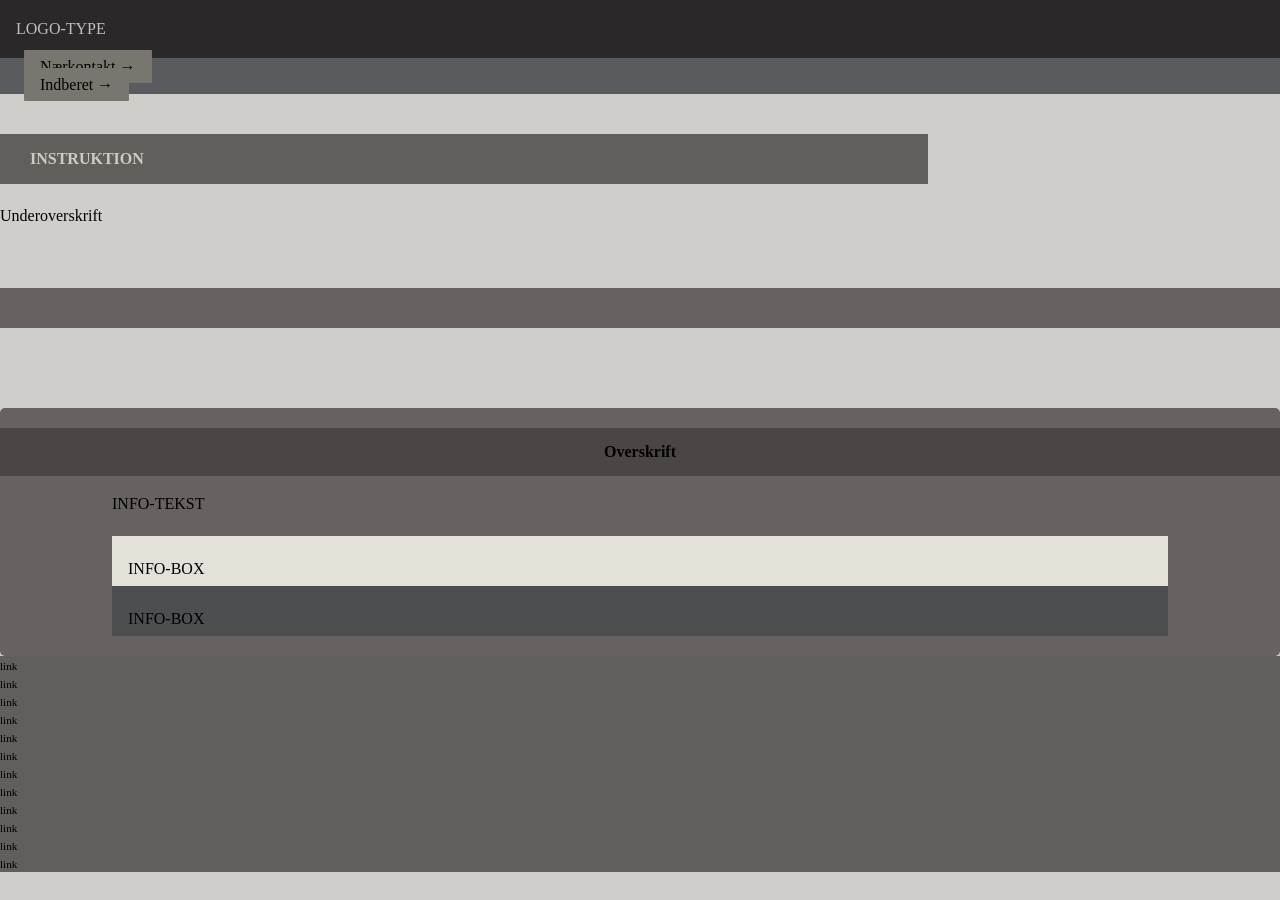
==== instruction.html @ 84ccdc27 "origin/main" ====
<!DOCTYPE html>
<html lang="da">

<head>
  <meta charset="UTF-8">
  <meta name="viewport" content="width=device-width, initial-scale=1.0">
  <link rel="stylesheet" href="css/custom.css">
  <link rel="stylesheet" href="css/fonts.css">
  <link rel="stylesheet" href="css/general.css">
  <link rel="stylesheet" href="css/layout.css">
  <link rel="stylesheet" href="css/burger.css">
  <link rel="stylesheet" href="css/cards.css">
  <link rel="stylesheet" href="css/infographic.css">
  <link rel="icon" type="image/png" href="img/fav.png">
  <title>Emergency Site</title>
</head>

<body id="instruction">
  <header>
    <nav>
      <div id="logotype-wrapper" class="logo">
        <a href="index.html"> LOGO-TYPE </a>
      </div>
      <ul class="menu">
        <li><a class="menuItem" href="instruction.html">Nærkontakt </a></li>
        <li><a class="menuItem" href="register.html">Indberet</a></li>
      </ul>
      <button class="burger">
        <span class="line"></span>
        <span class="line"></span>
        <span class="line"></span>
      </button>
    </nav>
  </header>

  <main>
    <h1>INSTRUKTION</h1>
    <p>Underoverskrift</p>
    <section class="info-graphic"></section>
    <section class="info-text">
      <h2>Overskrift</h2>
      <article>
        <p class="placeholder">INFO-TEKST</p>
      </article>
      <aside id="efficiency" class="info-box">INFO-BOX</aside>
      <aside id="requirement" class="info-box">INFO-BOX</aside>
    </section>
  </main>

  <footer>
    <nav>
      <ul>
        <li><a href="#">link</a></li>
        <li><a href="#">link</a></li>
        <li><a href="#">link</a></li>
        <li><a href="#">link</a></li>
      </ul>
      <ul>
        <li><a href="#">link</a></li>
        <li><a href="#">link</a></li>
        <li><a href="#">link</a></li>
        <li><a href="#">link</a></li>
      </ul>
      <ul>
        <li><a href="#">link</a></li>
        <li><a href="#">link</a></li>
        <li><a href="#">link</a></li>
        <li><a href="#">link</a></li>
      </ul>
    </nav>
  </footer>
</body>

</html>
---- css/custom.css ----
:root {
  /* Background color */
  --color-bg: #cfceca;

  /* Header background color */
  --color-head-bg: #625e5c;

  /* Logotype */
  --color-logotype-bg: #2a2828;
  --color-text-logotype: #c1bfb8;
  --font-logotype-size: 1rem;

  /* Global menu */
  --color-menu-bg: #5a5b5e;
  /* Links */
  --color-link-bg: #78766e;
  --color-link-hover: #fff;
  --color-link-active: #99958f;
  --border-radius-links: 1px;

  /* Headlines (size)*/
  --font-h1-size: 1rem;
  --font-h2-size: 1rem;
  --font-h3-size: 1rem;

  --headline2-size: 1rem;
  --headline3-size: 1rem;
  --font-sub1-size: 1rem;

  /* Headlines (color) */
  --color-headline-bg: #4b4545;

  /* Tekst */
  --color-text: #000;
  --color-text-inverted: #cdccc4;

  /* Andet tekst */
  --followup-text-size: 1rem;

  /*  Margins */
  --margin-head-bottom: 5px;

  /* Borders */
  --border-radius: 5px;

  /* Cards */
  --color-card-bg: #e3e1d8;
  --color-card-bg-inverted: #4d4e4f;
  --color-cta-card-bg: #847f7e;
  --color-cta-card-bg-inverted: #c0bfb9;

  /* Fonts & font weights*/
  --font-family-sans: ui-sans-serif;
  --font-weight-bold: 700;
  --font-weight-medium: 500;
  --font-weight-regular: 300;
  --font-weight-light: 200;

  /* Infographics background colors*/
  --color-info-bg: #676161;
}
---- css/fonts.css ----
@font-face {
  font-family: "Rubik";
  src: url("../fonts/Rubik-VariableFont_wght.woff2") format("woff2-variations"),
    url("/fonts/Rubik-Regular.woff") format("woff");
  font-weight: 200 700;
  font-style: normal;
}
---- css/general.css ----
* {
  margin: 0;
  padding: 0;
  box-sizing: border-box;
}
body {
  font-family: var(--font-family-sans);
  color: var(--color-text);
  background-color: var(--color-bg);
}
header {
  height: min-content;
  background-color: var(--color-head-bg);
}
#main-disclamer {
  height: 225px;
  background-color: var(--color-head-bg);
  display: flex;
  justify-content: flex-start;
  align-items: center;
  padding-left: 2rem;
  padding-bottom: 2%;
  margin-bottom: var(--margin-head-bottom);
}
#main-disclamer-content {
  display: flex;
  column-gap: 1rem;
}
main section {
  padding: 20px;
  border-radius: var(--border-radius);
}
h1 {
  font-size: var(--font-h1-size);
  font-weight: var(--font-weight-bold);
  color: var(--color-text-inverted);
  margin: 5px 0;
  line-height: 1.3rem;
  text-align: left;
}

#instruction h1,
#register h1 {
  margin: 40px 0 20px 0;
  padding: 15px 30px;
  background-color: var(--color-head-bg);
  font-size: var(--font-h2-size);
}
#instruction p {
  grid-column: 1/-1;
  margin-bottom: 20px;
  font-size: var(--font-h2-size);
  line-height: 1.5rem;
}
.sub {
  font-size: var(--font-sub1-size);
  font-weight: var(--font-weight-light);
  color: var(--color-text-inverted);
}
h2 {
  font-size: var(--headline2-size);
}
h3 {
  font-size: var(--headline3-size);
}
main > h1 {
  width: calc(80% - 6rem);
}
/* NAVIGATION STRUCTURES */
header > nav {
  height: 100%;
  background-color: var(--color-menu-bg);
}
nav ul {
  list-style: none;
}
a {
  font-family: var(--font-family-sans);
}
nav a {
  text-decoration: none;
  color: var(--color-text);
}
/* Måske skal du lave en ny regel for logotype-wrapper, når du har lavet din logotype */
#logotype-wrapper {
  background-color: var(--color-logotype-bg);
  display: flex;
  justify-content: flex-start;
  align-items: center;
  height: 3.6rem;
}
#logotype-wrapper > a {
  color: var(--color-text-logotype);
  font-size: var(--font-logotype-size);
  font-weight: var(--font-weight-medium);
  width: max-content;
  margin-left: 1rem;
}
/* Global menu */
header nav li a {
  margin: 1.5rem;
  background-color: var(--color-link-bg);
  color: var(--color-text);
  font-size: var(--followup-text-size);
  padding: 0.5rem 1rem;
  border-radius: var(--border-radius-links);
}
/* Pilen efter menu-tekst */
header > nav li > a:after {
  content: " \2192";
}
/* Global menu hover effekt - Lav den om til det, du synes */
nav a:hover {
  background-color: var(--color-link-hover);
}
nav a:active {
  background-color: var(--color-link-active);
}

/* FOOTER */
footer {
  background-color: var(--color-head-bg);
}

footer a {
  font-size: 0.7rem;
}
---- css/burger.css ----
.burger {
  width: 30px;
  height: 20px;
  cursor: pointer;
}

.burger .line {
  display: block;
  width: 100%;
  height: 2px;
  background-color: #333333;
  margin-bottom: 5px;
  transition: 0.2s linear;
}
.burger {
  display: none;
}
@media screen and (width < 800px) {
  .menu {
    /* display: none; */
  }
  .logo {
    flex: 0 0 50vw;
  }
  .burger {
    /* display: block; */
    background-color: transparent;
    border: 0;
    flex: 0 0 auto;
    margin: 0 20px;
  }
  .burger.active .line:nth-child(1) {
    transform: rotate(45deg) translate(5px, 5px);
    transition: 0.2s linear;
  }
  .burger.active .line:nth-child(2) {
    opacity: 0;
    transition: 0.15s linear;
  }
  .burger.active .line:nth-child(3) {
    transform: rotate(-45deg) translate(5px, -5px);
    transition: 0.2s linear;
  }
  nav.active .menu {
    display: block;
    background-color: var(--color-menu-bg);
    position: absolute;
    top: 3.6rem;
    right: 0;
    width: clamp(200px, 50vw, 400px);
    z-index: 1;
    opacity: 0.8;
  }
  header > nav li > a:after {
    content: "";
  }
  nav.active .menu li {
    margin: 40px 20px;
    text-align: right;
  }
  nav.active .menu a {
    font-size: 24px;
  }
}
---- css/cards.css ----
.daily_card {
  background-color: var(--color-card-bg);
  display: grid;
  grid-template-columns: 3fr 5fr;
  gap: 10px;
  padding: 40px 0 40px 20px;
  border-radius: var(--border-radius);
  height: minmax(200px, min-content);
}
.daily_text {
  display: grid;
  grid-template-rows: repeat(3, min-content);
  gap: 10px;
}
.daily_text h2 {
  background-color: var(--color-headline-bg);
  color: var(--color-text-inverted);
  padding: calc(1.1rem / 1.5) 0 calc(1.1rem / 2) 1rem;
  margin: 0 0 0.5rem 0;
}
.daily_text p {
  padding-right: 2rem;
  margin: 0 0 1rem 0;
}
.daily_text .cta_btn {
  justify-self: left;
  width: 80%;
}
.daily_img {
  width: 100%;
  height: 100%;
  object-fit: cover;
}
.news_card {
  background-color: var(--color-card-bg);
  display: grid;
  gap: 0.4rem;
  padding: 1rem 0;
  height: minmax(300px, min-content);
}
.news_card:nth-child(2n) {
  background-color: var(--color-card-bg-inverted);
}
.news_card > * {
  padding: 0 1rem;
}
.news_card h3 {
  margin: 0.5rem 0 0 0;
}
.news_card p {
  margin: 0 0 1rem 0;
}
.news_card:first-child:before {
  content: "BREAKING NEWS";
  background-color: var(--color-headline-bg);
  color: var(--color-text);
  font-size: var(--font-h3-size);
  font-weight: var(--font-weight-medium);
  text-align: center;
  line-height: 1rem;
  padding: calc(1.1rem / 1.5) 0 calc(1.1rem / 2) 0;
}
.news_card:first-child {
  border-radius: var(--border-radius) var(--border-radius) 0 0;
}
.news_card:last-child {
  border-radius: 0 0 var(--border-radius) var(--border-radius);
}

.news_card .cta_btn {
  justify-self: center;
}
.cta_btn {
  display: inline-block;
  padding: 0.4rem 1rem;
  background-color: var(--color-cta-card-bg);
  color: var(--color-text-inverted);
  text-decoration: none;
  width: max-content;
  border-radius: var(--border-radius);
}
.news_card .cta_btn {
  background-color: var(--color-cta-card-bg);
}
.news_card:nth-of-type(2n) .cta_btn {
  background-color: var(--color-cta-card-bg-inverted);
  color: var(--color-text);
}
.cta_btn:after {
  content: "\2192";
  margin-left: 1rem;
}
---- css/infographic.css ----
#head-txt {
  fill: rgb(54, 54, 54);
}
.info-graphic,
.info-text {
  background-color: var(--color-info-bg);
  padding: 20px 0;
}
.info-graphic {
  border-radius: 0;
  margin: 60px auto 80px auto;
}
.info-text h2 {
  line-height: 3rem;
  text-align: center;
  background-color: var(--color-headline-bg);
  color: var(--color-text);
  margin-bottom: 1rem;
}
.info-text h3 {
  font-size: 0.8rem;
  line-height: 0.8rem;
  font-weight: 600;
  margin: 0;
  padding: 0;
}
.info-text > *:not(:first-child) {
  margin: 0 clamp(1rem, 10%, 7rem);
}
.info-text p {
  font-size: 0.8rem;
  line-height: 1.3;
  margin: 0 0 1.2rem 0;
  padding: 0;
}
.info-box {
  padding: 1.5rem 1rem 0.5rem 1rem;
  background-color: var(--color-card-bg);
}
.info-box:nth-of-type(2n) {
  background-color: var(--color-card-bg-inverted);
}
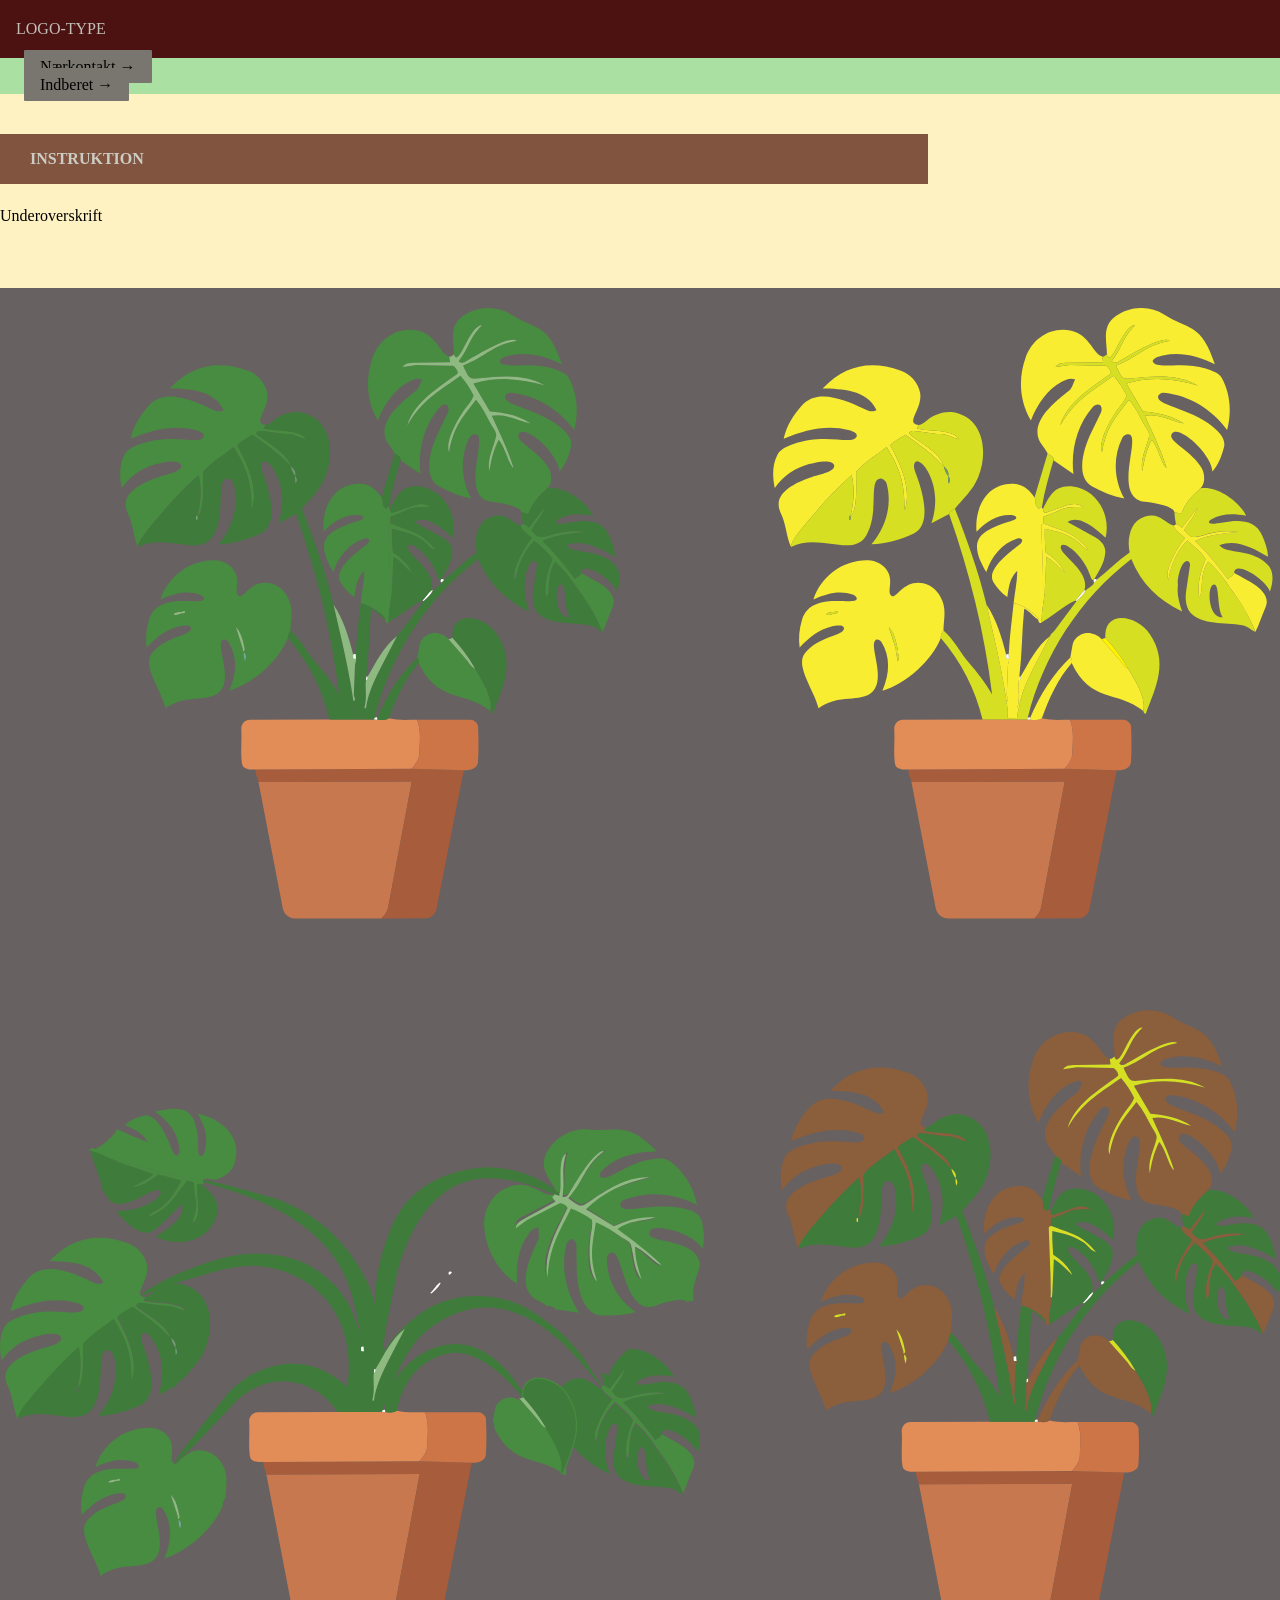
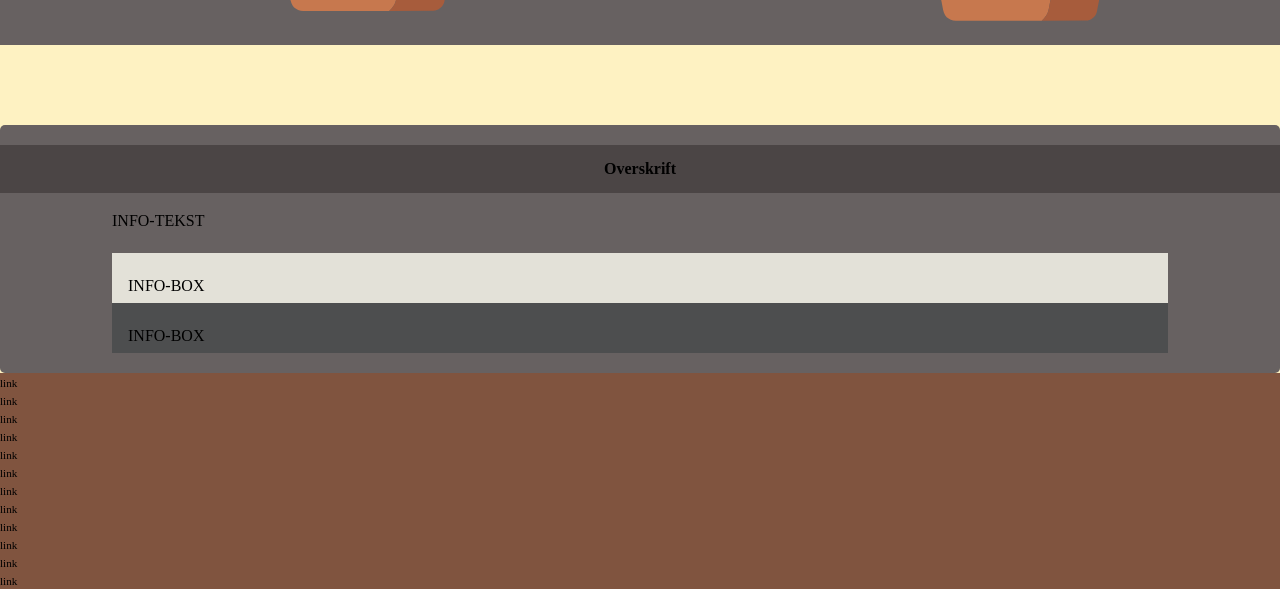
==== commit 4391a94d: "first commit" ====
--- a/instruction.html
+++ b/instruction.html
@@ -1,74 +1,467 @@
-<!DOCTYPE html>
+<!doctype html>
 <html lang="da">
+  <head>
+    <meta charset="UTF-8" />
+    <meta name="viewport" content="width=device-width, initial-scale=1.0" />
+    <link rel="stylesheet" href="css/custom.css" />
+    <link rel="stylesheet" href="css/fonts.css" />
+    <link rel="stylesheet" href="css/general.css" />
+    <link rel="stylesheet" href="css/layout.css" />
+    <link rel="stylesheet" href="css/burger.css" />
+    <link rel="stylesheet" href="css/cards.css" />
+    <link rel="stylesheet" href="css/infographic.css" />
+    <link rel="icon" type="image/png" href="img/fav.png" />
+    <title>Emergency Site</title>
+  </head>
 
-<head>
-  <meta charset="UTF-8">
-  <meta name="viewport" content="width=device-width, initial-scale=1.0">
-  <link rel="stylesheet" href="css/custom.css">
-  <link rel="stylesheet" href="css/fonts.css">
-  <link rel="stylesheet" href="css/general.css">
-  <link rel="stylesheet" href="css/layout.css">
-  <link rel="stylesheet" href="css/burger.css">
-  <link rel="stylesheet" href="css/cards.css">
-  <link rel="stylesheet" href="css/infographic.css">
-  <link rel="icon" type="image/png" href="img/fav.png">
-  <title>Emergency Site</title>
-</head>
+  <body id="instruction">
+    <header>
+      <nav>
+        <div id="logotype-wrapper" class="logo">
+          <a href="index.html"> LOGO-TYPE </a>
+        </div>
+        <ul class="menu">
+          <li><a class="menuItem" href="instruction.html">Nærkontakt </a></li>
+          <li><a class="menuItem" href="register.html">Indberet</a></li>
+        </ul>
+        <button class="burger">
+          <span class="line"></span>
+          <span class="line"></span>
+          <span class="line"></span>
+        </button>
+      </nav>
+    </header>
 
-<body id="instruction">
-  <header>
-    <nav>
-      <div id="logotype-wrapper" class="logo">
-        <a href="index.html"> LOGO-TYPE </a>
-      </div>
-      <ul class="menu">
-        <li><a class="menuItem" href="instruction.html">Nærkontakt </a></li>
-        <li><a class="menuItem" href="register.html">Indberet</a></li>
-      </ul>
-      <button class="burger">
-        <span class="line"></span>
-        <span class="line"></span>
-        <span class="line"></span>
-      </button>
-    </nav>
-  </header>
+    <main>
+      <h1>INSTRUKTION</h1>
+      <p>Underoverskrift</p>
+      <section class="info-graphic">
+        <svg id="Layer_1" data-name="Layer 1" xmlns="http://www.w3.org/2000/svg" viewBox="0 0 1073.28 1100.83">
+          <g id="sund">
+            <g>
+              <path d="M319.67,511.86l-69.71.14c-6.29.01-11.61-2.15-12.96-9.18l-20.27-105.39,128.55-.36-19.62,104.59c-.92,4.92-2.99,7.36-5.99,10.2Z" fill="#c7784e" />
+              <path d="M345.14,386.41l43.73,1.18-22.97,116.68c-.82,4.16-5.18,7.45-9.12,7.46l-37.11.13c3.01-2.84,5.07-5.28,5.99-10.2l19.62-104.59-128.55.36c-.61-3.2-2.85-6.78-2.51-10.39l130.93-.63Z" fill="#a75c3c" />
+              <path
+                d="M349.79,345.24c3.37,10.19,2.26,16.27,1.84,28.34-.19,5.63-3.69,8.98-6.49,12.83l-130.93.63c-3.88.02-10.59.5-11.38-5.27-1.29-9.37.07-18.87-.53-28.36-.27-4.29,2.75-8.17,7.31-8.18l66.77-.17,37.56-.02,2.44.12c3.57.18,7.12.98,9.71-1.09,7.57,1.89,15.81,1.17,23.7,1.17Z"
+                fill="#e28c58"
+              />
+              <path d="M388.87,387.6l-43.73-1.18c2.8-3.85,6.29-7.21,6.49-12.83.41-12.07,1.52-18.15-1.84-28.34h44.78c2.68,0,6.21,2.87,6.3,5.69.32,10.18.68,19.78-.14,29.9-.45,5.55-7.24,6.9-11.86,6.77Z" fill="#ce7548" />
+            </g>
+            <g>
+              <g>
+                <path
+                  d="M459.05,151.16c-6.48,6.05-12.9,12.18-16.03,21.62-2.75-.1-4.04-2.19-5.69-1.06.06-5.98-19.41-8.51-24.89-9.21-28.98-3.71-.88-58.74-14.66-56.56-1.15.18-3.27.99-4.2,2.86-8.01,16.16-7.3,34.9,1.65,50.98-10.11-2.01-18.6-5.67-26.9-10.22-14.62-8.02-7.05-32.16-1.22-44.25l8.52-17.68c.93-1.93.74-5.15-.87-6.23-1.35-.9-4.32-.37-6.15,1.74-13.08,15.06-18.37,35.77-16.07,56.03l-16.71-11.48c.84-2.94-3.4-4.68-4.93-5.67-1.67-4.09-6.22-8.17-7.67-12.63-5.33-16.39,14.9-31.36,25.8-40.24,2.75-2.24,3.22-6.64,5.02-9.25-4.49-1.62-7.88.16-11.31,2.03-12.36,6.75-19.89,18.01-25.9,32.33-9.51-16.23-10.75-35.03-4.31-52.98,5.74-16.01,21.39-26.1,38.23-22.24,15.66,3.59,18.37,19.98,26.15,21.64-.43,1.41.57,3.01.41,4.77l-27.93.4c-4.41.06-9.19-.36-11.85,3.59l11.57-1.73,30.32.7c1.96.04,5.15,4.92,4.37,6.59-15.85,11.91-36.19,23.6-42.35,43.47,12.3-20.69,24.7-27.66,44.7-41.64,4.57,5.16,7.98,10.53,11.01,16.47-.81,2.7-3.19,6.2-5,8.39-6.77,8.21-19.24,29.5-15.66,39.26,3.65-20.02,9.16-26.96,22.65-44.1,5.66,6.61,8.92,13.73,12.81,21.13,1.38,2.63,4.84,6.2,4.01,9.66-2.4,10.04-7.54,18.8-5.67,29.23,1.66-9.51,3.38-17.88,7.93-26.45,5.34,5.94,8.59,21.7,12.42,23.64-4.71-15.01-11.27-28.4-18.25-43.65,11.48-2.19,21.04,4.01,32.64,6.49-9.96-6.87-22.03-9.15-34.25-10.11l-13.85-23.53c20.25-5.87,39.71-4.26,59.93,1.67-16.19-9.6-36.05-8.13-54.89-5.97-8.08.92-8.67.4-13.71-10.79,21.11-8.47,23.66-16.92,45.22-20.79-6.89-4.54-32.47,11.62-41.2,16.38-2.48,1.35-4.76,3.57-7.69.84,9.66-12.75,7.97-18.28,19.64-30.23-10.58-.5-19.33,36.53-23.6,24.67.04-10.69-4.68-23.51,7.22-32.11,11.93-8.61,28.53-9.39,41.03-1.34,19.25,12.4,31.26,6.83,42.25,41.64-14.26-7.21-28.57-10.52-43.53-7.5-2.61.53-8.63,1.88-8.6,5.18,3.07,7.17,25.67-.66,44.44,5.91,4.57,1.6,10.98,3.35,13.52,7.94,7.13,12.91,8.38,28.76,4.43,43.5-13.09-17.64-32.11-29.12-53.19-31.12-2.21-.21-4.37,1.68-4.64,2.84-1.96,8.58,30.5,10.11,49.56,28.84,3.93,3.86,7.12,8.53,5.53,14.41-2,7.41-4.67,14.61-9.58,19.9-.45-14.65-28.25-39.82-33.91-32-4.63,6.4,15.7,13.62,24.75,28.78,2.77,4.64,3.57,13.13-.85,17.25Z"
+                  fill="#488c41"
+                />
+                <path
+                  d="M376.89,40.7c1.47.62,2.52-1.14,3.73-1.64,4.27,11.86,13.02-25.16,23.6-24.67-11.67,11.94-9.99,17.48-19.64,30.23,2.93,2.73,5.22.51,7.69-.84,8.74-4.76,34.31-20.92,41.2-16.38-21.56,3.87-24.1,12.31-45.22,20.79,5.04,11.19,5.63,11.72,13.71,10.79,18.84-2.16,38.7-3.63,54.89,5.97-20.22-5.93-39.68-7.54-59.93-1.67l13.85,23.53c12.22.97,24.29,3.24,34.25,10.11-11.6-2.48-21.16-8.68-32.64-6.49,6.97,15.25,13.54,28.64,18.25,43.65-3.83-1.94-7.08-17.69-12.42-23.64-4.55,8.56-6.27,16.93-7.93,26.45-1.87-10.43,3.27-19.19,5.67-29.23.83-3.46-2.63-7.03-4.01-9.66-3.9-7.41-7.15-14.52-12.81-21.13-13.49,17.14-19,24.08-22.65,44.1-3.58-9.76,8.88-31.04,15.66-39.26,1.81-2.19,4.18-5.7,5-8.39-3.02-5.94-6.44-11.31-11.01-16.47-20,13.97-32.39,20.94-44.7,41.64,6.16-19.88,26.51-31.57,42.35-43.47.78-1.67-2.4-6.54-4.37-6.59l-30.32-.7-11.57,1.73c2.66-3.95,7.44-3.53,11.85-3.59l27.93-.4c.16-1.77-.84-3.36-.41-4.77Z"
+                  fill="#8eba82"
+                />
+              </g>
+              <g>
+                <path
+                  d="M253.15,168.24c10.29,26.41,20.12,53.2,26.52,80.69l5.58,23.99c4.53,19.47,8.4,38.14,11.14,56.77.65,4.4,1.67,8.36.76,14.34l8.75-.15c-1.01-3.56.64-5.69.97-8.26,1.58-12.4,7.17-23.95,13.19-35.64l12.78-24.81c.57-1.87,3-3.41,4.42-5.31l18.12-24.29c2.9-2.4,5.76-5.13,7.5-8.59,1.26-2.49,6.33-3.54,6.89-6.9,1.18,0,2.21-1.51,2.44-2.44,9.03-7.17,17.31-15.74,27.49-22.69-2.56-11.9.69-26.65,12.89-30.19s16.22,5.22,23.89,7.67c1.39,4.56,6.06,6.86,9.59,10.67-5.89,6.55-18.02,27.94-13.84,34.71,2.16-12.73,6.64-23.43,15.75-32.92,6.01,5.22,11.78,9.53,15.38,15.76-4.27,10.66-6.99,20.29-5.48,31.22,4.16-.88-.33-18.91,7.67-29.28,9.79,8.54,15.75,18.59,22.81,28.33s12.55,19.89,16.77,30.66c-3.93-1.67-6.22-4.86-10.98-5.61-14.17-2.25-34.19-.02-43.26-10.13-4.37-4.87-4.7-12.73-3.82-18.61l3.2-21.45c.23-1.58-.57-2.98-1.58-3.43-5.22-2.28-9.52,14.75-8.51,20-1.03,7.69.87,14.05,3.51,22.05-19.55-8.85-34.51-23.51-42.64-43.86-43.25,33.39-73.77,80.68-86.81,133.08-.13.51-.91.83-.32,1.44l-37.56.02c-5.77-24.39-18.11-49.06-35.04-68.43-.1-2.01.6-4.39,2.27-6.27,8.62,7.33,13.52,17.97,21.16,26.77,7.3,8.41,13.78,16.52,19.6,26.84-6.44-52.87-19.03-102.64-36.07-151.21.63-2.07,2.77-3.97,4.86-4.51ZM477.73,259.36c-5.31-8.05-2.23-28.46-7.63-27.43-5.69,1.09-4.84,28.63,7.63,27.43Z"
+                  fill="#3f7b3b"
+                />
+                <path
+                  d="M487.25,221.93c-.22,2.66-3.17,3.09-5.28,5.47-7.89-10.96-16.31-21.4-27.27-32.02,12.85-5.78,24.1-6.15,36.27-7.68-6.19-.73-11.92-.78-17.48.02-15.71,2.26-20.83,9.16-28.02-1.6,3.61-6.36,8.49-10.93,11.05-18.72l-12.88,16.76c-2.15-1.18-3.34-2.96-5.06-2.85-.57-3.25-1.28-6.34-1.25-9.6,1.65-1.13,2.95.96,5.69,1.06,3.13-9.44,9.54-15.57,16.03-21.62,12.89-2.49,32.24,10.06,38.32,23.06-11.17-2.03-20.66-1.92-29.36,3.19-1.29.76-2.25,2.19-1.62,2.77,4.42,4.11,35.15-11.83,44.6,11,2.19,5.29,4.45,10.84,4.79,17.4-12.07-7.14-27-15.4-40.88-9.72,6.24,8,27.67,2.21,40.93,16.79,5.31,5.84,3.88,15.09,1.51,22.12-3.38-10-29.2-26.37-30.07-15.84Z"
+                  fill="#3f7b3b"
+                />
+                <path
+                  d="M487.25,221.93c8.26,5.57,33.11,14.21,26.23,29.42-3.11,6.87-5.08,14.02-8.34,20.22-4.22-10.77-9.61-20.76-16.77-30.66s-13.02-19.79-22.81-28.33c-8,10.37-3.51,28.4-7.67,29.28-1.52-10.92,1.21-20.56,5.48-31.22-3.6-6.23-9.37-10.54-15.38-15.76-9.1,9.49-13.59,20.19-15.75,32.92-4.18-6.77,7.95-28.16,13.84-34.71-3.53-3.8-8.2-6.11-9.59-10.67.98.23,1.14-1.15,2.08-1.1,1.73-.11,2.91,1.67,5.06,2.85l12.88-16.76c-2.56,7.79-7.43,12.36-11.05,18.72,7.2,10.76,12.31,3.86,28.02,1.6,5.56-.8,11.29-.75,17.48-.02-12.17,1.54-23.42,1.91-36.27,7.68,10.96,10.62,19.39,21.05,27.27,32.02,2.11-2.37,5.06-2.8,5.28-5.47Z"
+                  fill="#488c41"
+                />
+              </g>
+              <path
+                d="M322.44,260.99c-3.86-2.33-5.99-6.54-11.17-8.81-1.98,19.57-1.76,38.53-4.09,57.03l-.34,2.67c-.81,6.44.8,13.49-.65,20.41l-.54,2.59c-.09.45.44.84,1.23.74-.33,2.57-1.98,4.7-.97,8.26l-8.75.15c.91-5.98-.11-9.94-.76-14.34,2.6-.66.2-3.78.27-5.55l.94-23.99c.09-2.33,1.21-4.21.97-6.07-.15-1.16-.34-2.7-.29-3.8.67-14.18,2.69-28.31,4.08-42.41,3.66-1.07,16.93,6.93,20.31,11.63.91.54,1.11,1.67-.23,1.51Z"
+                fill="#3f7b3b"
+              />
+              <path d="M351.08,297.69c-11.6,13.4-18.99,29.76-25,46.38-2.59,2.07-6.15,1.27-9.71,1.09.14-.49-.26-1.19-.08-1.61,7.85-18.66,19.04-36.48,33.63-50.56,1.19.88,2.03,3.33,1.17,4.7Z" fill="#3f7b3b" />
+              <path d="M296.09,290.52c.22.87-.04,1.8.14,2.95.14.89,1.5.67,2.35.61.24,1.86-.88,3.74-.97,6.07l-.94,23.99c-.07,1.77,2.33,4.89-.27,5.55-2.74-18.63-6.61-37.31-11.14-56.77l-5.58-23.99c8.29,12.26,12.73,27.1,16.42,41.59Z" fill="#8eba82" />
+              <path d="M335.83,127.7c-3.68,12.97-7.62,25.96-9.71,39.27-1.11-.47-1.53,1.19-2.26,1.38-4.56-2.17-2.26-6.89-3.94-9.49l10.98-36.84c1.53.99,5.77,2.73,4.93,5.67Z" fill="#3f7b3b" />
+              <g>
+                <path
+                  d="M375.78,277.29l14.99,17.15c2.58,2.95,4.47,6.79,7.55,7.8,3.96,6.91,15.57,23.79,12.94,35.77-22.48-17.83-44.24-6.48-60.17-40.3.86-1.37.03-3.82-1.17-4.7l1.92-10.68c.92-5.12,6.05-8.76,10.35-9.62,4.53-.91,10.5,1.06,13.59,4.6Z"
+                  fill="#488c41"
+                />
+                <path d="M411.26,338c2.62-11.98-8.99-28.86-12.94-35.77-5.23-9.13-11.72-17.94-19-25.71-.15-3.72.37-8.87,2.96-11.93,8.05-9.55,26.2-3.16,34.27,8.81,15.79,23.45,5.47,43.81-3.42,66.94-1.69-.65-1.79-1.62-1.87-2.34Z" fill="#3f7b3b" />
+                <path d="M398.31,302.23c-3.08-1.01-4.97-4.85-7.55-7.8l-14.99-17.15c1.27.61,2.43-.14,3.53-.77,7.28,7.78,13.77,16.58,19,25.71Z" fill="#8eba82" />
+              </g>
+              <path d="M298.28,290.27c-.05,1.11.14,2.64.29,3.8-.84.05-2.21.28-2.35-.61-.18-1.15.08-2.08-.14-2.95.79.21,1.42-.82,2.19-.24Z" fill="#fefeff" />
+              <path d="M316.29,343.55c-.18.43.22,1.13.08,1.61l-2.44-.12c-.59-.6.19-.93.32-1.44.64-.36,1.49-.74,2.03-.05Z" fill="#fefeff" />
+              <g>
+                <path
+                  d="M243.61,270.36c-1.67,1.88-2.37,4.27-2.27,6.27-7.44,18.91-29.12,38.32-48.99,44.33,6.4-14.63,6.7-28.62-.8-40.85-1.12-1.83-3.27-2.62-4.55-1.92-6.77,3.69,8.89,32.2-2.97,43.58-10.06,9.66-28.1,1.24-45.21,13.87-3.34-14.44-19.7-35.42-11.61-45.9,11.48-14.87,32.26-14.41,32.94-20.77.4-3.7-6.9-2.7-9.75-2.02-11.46,2.74-19.5,9.35-27.43,17.81-1.11-8.23-.22-15.71,1.89-23.03,7.29-25.25,44.9-11.29,46.06-17.92.17-1-1.38-2.83-2.99-3.4-10.91-3.89-21.33-1.59-33.45,3.93,6.42-19.63,25.24-33.49,46.14-32.84,6.1.19,11.85,3.61,14.79,7.34,7.6,9.65-.4,19.76,5.17,22.76,3.56,1.92,10.13-14.1,26.09-10.75,7.29,1.53,12.89,6.98,15.95,14.62,3.36,8.37,1.1,16.63.96,24.89ZM153.35,255.92c2.17.83,2.33-2.72.52-1.6-3.29,1.1-6.29.21-8.54,2.57,2.87,1.59,4.61-.79,8.02-.97ZM205.17,286c-1.38-6.78-2.7-13.53-7.41-18.41l5.91,18.36c-.38,2.47,1.06,2.73,1.5.06ZM205.33,296.35c.82-2.7,1.99-5.32-.98-7.74-.34,2.77.53,4.95.98,7.74Z"
+                  fill="#488c41"
+                />
+                <path d="M205.17,286c-.44,2.68-1.88,2.41-1.5-.06l-5.91-18.36c4.71,4.88,6.03,11.64,7.41,18.41Z" fill="#8eba82" />
+                <path d="M153.35,255.92c-3.4.18-5.14,2.56-8.02.97,2.25-2.35,5.25-1.47,8.54-2.57,1.8-1.12,1.65,2.43-.52,1.6Z" fill="#8eba82" />
+                <path d="M205.33,296.35c-.45-2.79-1.32-4.97-.98-7.74,2.97,2.42,1.8,5.04.98,7.74Z" fill="#71ab97" />
+              </g>
+              <g>
+                <path
+                  d="M222.7,98.15c.39,1.09-1.48,1.31-1.5,2.99,7.31,2.43,30.72.33,35.26,8.92-5.96-1.36-9.71-4.27-15.17-4.33-10.8-.12-25.3-5.02-26.4-.97-.77,2.86,26.55,15.65,28.95,27.86-13.96-13.74-14.97-13.5-31.93-26.24-4.71,2.59-9.09,5.07-13,8.64,9.03,16.54,18.33,36.89,12.07,54.71-.07-22.81-2.93-33.17-15.03-53.23-8.28,6.92-18.66,12.49-25.59,20.95-.22,8.63,1.58,32.78-4.74,36.75,2.72-10.83,3.66-22.23.97-34.1-12.35,10.96-23.03,22.45-33.45,34.85-4.05,4.82-18.05,20.23-17.34,25.49-3.97-8.17-3.93-18.78-8.62-28.43-8.47-17.43,14.33-26.43,26.87-30.57,3.31-1.09,18.74-3.96,17.9-9.32-.98-6.19-16.44-2.59-21.12-1.23-11.76,3.42-21.33,9.66-28.72,20.12-2.03-9.89-2.14-19.32,2.24-27.9,2.41-4.72,8.37-7.08,12.92-8.77,26.97-10.02,49.27,1.04,53.33-6.25,1.66-2.98-3.69-4.99-5.79-5.55-18.69-4.99-36.88-.59-55.27,7.15,2.55-11.55,8.29-20,14.93-27.59,13.33-15.25,36.28-4.92,51.86,2.11,3.63,1.64,7.51,3.85,11.02,1.27-8.35-17.07-29.04-17.59-45.14-17.9,19.7-20.28,40.36-23.75,65.71-15,8.03,2.77,14.48,10.11,16.02,18.22,2.63,13.83-13.31,25.87-1.23,27.38Z"
+                  fill="#488c41"
+                />
+                <path
+                  d="M253.15,168.24c-2.09.55-4.22,2.44-4.86,4.51l-14.81,7.83c5.24-15.94,4.27-32.82-5.1-46.86-1.6-2.41-6.09-6.89-8.18-4.74-3.19,3.31.04,9.18,1.44,13.08,4.48,12.51,12.31,39.59-2.98,46.92-10.93,5.24-22.75,8.69-35.48,9.16,12.36-14.48,17.47-33.34,12.76-50.84-.73-2.72-3.93-4.6-5.91-4.2-9.35,1.86-.07,28.78-11.31,47.78-11.04,18.66-39.81-2.71-62.93,9.55-.71-5.27,13.29-20.67,17.34-25.49,10.42-12.4,21.11-23.89,33.45-34.85,2.69,11.88,1.75,23.27-.97,34.1-.76-.12-1.19.26-1.19.7.01,1.2-.49,2.64.93,2.95.55-1.69.16-2.66.26-3.65,6.32-3.96,4.52-28.12,4.74-36.75,6.93-8.46,17.31-14.03,25.59-20.95,12.1,20.06,14.96,30.42,15.03,53.23,6.25-17.82-3.04-38.17-12.07-54.71,3.91-3.57,8.29-6.06,13-8.64,16.96,12.74,17.96,12.5,31.93,26.24.52,2.67,2,6.21,3.68,8.35-.4,1.66-.06,3.56.37,6.13,1.9-2.35.81-4.63-.37-6.13.98-4.03-1.45-6.15-3.68-8.35-2.4-12.22-29.72-25-28.95-27.86,1.09-4.05,15.6.86,26.4.97,5.45.06,9.2,2.97,15.17,4.33-4.54-8.59-27.95-6.49-35.26-8.92.02-1.68,1.88-1.89,1.5-2.99,2.78-.24,4.92-2.49,7.45-4.31,7.66-5.5,16.33-8.35,25.96-5.31,21.11,6.67,25.11,32.44,16.48,53.55-4.39,10.74-12.7,17.8-19.43,26.16Z"
+                  fill="#3f7b3b"
+                />
+                <path d="M247.53,140.96c-1.68-2.13-3.16-5.68-3.68-8.35,2.24,2.2,4.66,4.32,3.68,8.35Z" fill="#6d9a70" />
+                <path d="M247.53,140.96c1.18,1.5,2.27,3.77.37,6.13-.43-2.56-.77-4.46-.37-6.13Z" fill="#6d9a70" />
+                <path d="M165.63,174.2c-.09.99.29,1.96-.26,3.65-1.42-.31-.92-1.75-.93-2.95,0-.44.43-.82,1.19-.7Z" fill="#7ba77c" />
+              </g>
+              <path d="M306.88,335.62c-.79.1-1.32-.29-1.23-.74l.54-2.59c1.45-6.92-.16-13.97.65-20.41.7.17,1.09-.24,1.26-.67.22-.56.22-1.53.07-2.01,7.05-11.95,13.57-25.71,24.68-34.04l-12.78,24.81c-6.02,11.69-11.61,23.24-13.19,35.64Z" fill="#8eba82" />
+              <g>
+                <path
+                  d="M319.92,158.86c1.68,2.6-.62,7.32,3.94,9.49.74-.18,1.15-1.84,2.26-1.38.27.46.15,1.4.97,1.32-.27.91.6,3.96,2.23,3.39l16.73-5.84c4.93-1.72,10.4-2.59,14.52,1.06-21.78-.3-15.01,2.47-32.95,7.9-.15,2.4-.5,4.43.27,6.16-.98-.38-2.1.55-2.32,1.37-.05.2,2.36,51.75,1.51,58.06.14.34,1.05.4,1.17.28-.76,7.66-2.76,15.15-2.25,23.05-.64.05-.92.2-.86.44-1.86.33-1.71-2.57-2.69-3.16,1.34.16,1.15-.96.23-1.51-3.38-4.69-16.66-12.69-20.31-11.63.89-9.01,3.02-17.88,3.13-27.5-6.4,6-7.14,13.7-8.38,22.04-4.77-3.17-8.81-7.54-11.74-12.61-6.45-11.19,16.28-26.74,22.55-31.92,1.2-.99,2.25-2.87,1.25-3.93-.53-.56-2.24-1.16-3.71-.68-12.69,4.13-21.7,14.71-25.92,28.21-6.51-10.84-12.92-24.63-1.91-32.71,13.11-9.62,29.48-9.7,26.67-13.63-.75-1.04-2.35-1.46-3.64-1.56-11.51-.84-21.06,5.39-29.36,14-1.82-19.92,8.54-40.99,30.88-40.24,8.13.27,13.62,5.17,17.74,11.53Z"
+                  fill="#488c41"
+                />
+                <path d="M362.89,236.98c-1.75,3.46-4.61,6.18-7.5,8.59-.42.19-.87.11-1.19-.22,2.79-2.56,4.47-6.24,7.5-8.45.36-.26.87-.15,1.2.09Z" fill="#fdfefd" />
+                <path
+                  d="M369.82,227.68c-1.05.86-2.03.1-2.43-1.22-5.87-19.65-22.95-31.41-25.17-27.14-3.61,6.91,24.95,20.34,19.47,37.57-3.03,2.22-4.71,5.89-7.5,8.45-10.63,4.91-19.26,13.26-29.06,18.81-.06-.25.22-.39.86-.44-.51-7.9,1.49-15.39,2.25-23.05.36-3.62.44-7.16.63-11.21l.97-20.97c6.54,3.63,10.46,9.16,15.58,13.63-3.74-7.51-9.26-12.83-16.14-17.08-.35-6.85-1.08-12.93-.71-20.01,9.61,2,18.81,4.47,26.38,9.83,3.56,2.53,5.57,6.84,10.19,7.9-11.67-14.54-21.68-15.6-37.26-21.8-.77-1.73-.42-3.76-.27-6.16,17.93-5.43,11.17-8.2,32.95-7.9-4.12-3.65-9.59-2.78-14.52-1.06l-16.73,5.84c-1.63.57-2.5-2.48-2.23-3.39,4.98-9.69,9.11-20.51,25.08-18.69,19.92,2.26,31.89,23.93,27.4,42.89-7.36-6.56-21.93-20.02-31.95-13.06l22.44,12.39c4.84,2.67,9.68,6.98,9.21,13.23-.66,8.73-5.34,15.81-9.46,22.63Z"
+                  fill="#3f7b3b"
+                />
+                <path
+                  d="M327.89,180.96c15.58,6.2,25.59,7.26,37.26,21.8-4.62-1.06-6.63-5.38-10.19-7.9-7.57-5.37-16.77-7.84-26.38-9.83-.37,7.08.36,13.16.71,20.01,6.88,4.25,12.4,9.57,16.14,17.08-5.12-4.47-9.04-10-15.58-13.63l-.97,20.97c-.19,4.05-.27,7.59-.63,11.21-.11.11-1.02.05-1.17-.28.84-6.31-1.57-57.86-1.51-58.06.22-.83,1.35-1.75,2.32-1.37Z"
+                  fill="#488c41"
+                />
+              </g>
+              <path d="M372.22,227.63c-.23.93-1.26,2.45-2.44,2.44-.25-1.08-.62-1.32.04-2.4.93-.76,1.44-.22,2.4-.04Z" fill="#fdfefd" />
+              <path d="M306.84,311.88l.34-2.67c.34-.35.67-.43.99,0,.15.49.15,1.45-.07,2.01-.16.43-.56.83-1.26.67Z" fill="#fdfefd" />
+            </g>
+          </g>
+          <g id="gul">
+            <g>
+              <path d="M867.19,511.86l-69.71.14c-6.29.01-11.61-2.15-12.96-9.18l-20.27-105.39,128.55-.36-19.62,104.59c-.92,4.92-2.99,7.36-5.99,10.2Z" fill="#c7784e" />
+              <path d="M892.67,386.41l43.73,1.18-22.97,116.68c-.82,4.16-5.18,7.45-9.12,7.46l-37.11.13c3.01-2.84,5.07-5.28,5.99-10.2l19.62-104.59-128.55.36c-.61-3.2-2.85-6.78-2.51-10.39l130.93-.63Z" fill="#a75c3c" />
+              <path
+                d="M897.31,345.24c3.37,10.19,2.26,16.27,1.84,28.34-.19,5.63-3.69,8.98-6.49,12.83l-130.93.63c-3.88.02-10.59.5-11.38-5.27-1.29-9.37.07-18.87-.53-28.36-.27-4.29,2.75-8.17,7.31-8.18l66.77-.17,37.56-.02,2.44.12c3.57.18,7.12.98,9.71-1.09,7.57,1.89,15.81,1.17,23.7,1.17Z"
+                fill="#e28c58"
+              />
+              <path d="M936.4,387.6l-43.73-1.18c2.8-3.85,6.29-7.21,6.49-12.83.41-12.07,1.52-18.15-1.84-28.34h44.78c2.68,0,6.21,2.87,6.3,5.69.32,10.18.68,19.78-.14,29.9-.45,5.55-7.24,6.9-11.86,6.77Z" fill="#ce7548" />
+            </g>
+            <g>
+              <g>
+                <path
+                  d="M1006.58,151.16c-6.48,6.05-12.9,12.18-16.03,21.62-2.75-.1-4.04-2.19-5.69-1.06.06-5.98-19.41-8.51-24.89-9.21-28.98-3.71-.88-58.74-14.66-56.56-1.15.18-3.27.99-4.2,2.86-8.01,16.16-7.3,34.9,1.65,50.98-10.11-2.01-18.6-5.67-26.9-10.22-14.62-8.02-7.05-32.16-1.22-44.25l8.52-17.68c.93-1.93.74-5.15-.87-6.23-1.35-.9-4.32-.37-6.15,1.74-13.08,15.06-18.37,35.77-16.07,56.03l-16.71-11.48c.84-2.94-3.4-4.68-4.93-5.67-1.67-4.09-6.22-8.17-7.67-12.63-5.33-16.39,14.9-31.36,25.8-40.24,2.75-2.24,3.22-6.64,5.02-9.25-4.49-1.62-7.88.16-11.31,2.03-12.36,6.75-19.89,18.01-25.9,32.33-9.51-16.23-10.75-35.03-4.31-52.98,5.74-16.01,21.39-26.1,38.23-22.24,15.66,3.59,18.37,19.98,26.15,21.64-.43,1.41.57,3.01.41,4.77l-27.93.4c-4.41.06-9.19-.36-11.85,3.59l11.57-1.73,30.32.7c1.96.04,5.15,4.92,4.37,6.59-15.85,11.91-36.19,23.6-42.35,43.47,12.3-20.69,24.7-27.66,44.7-41.64,4.57,5.16,7.98,10.53,11.01,16.47-.81,2.7-3.19,6.2-5,8.39-6.77,8.21-19.24,29.5-15.66,39.26,3.65-20.02,9.16-26.96,22.65-44.1,5.66,6.61,8.92,13.73,12.81,21.13,1.38,2.63,4.84,6.2,4.01,9.66-2.4,10.04-7.54,18.8-5.67,29.23,1.66-9.51,3.38-17.88,7.93-26.45,5.34,5.94,8.59,21.7,12.42,23.64-4.71-15.01-11.27-28.4-18.25-43.65,11.48-2.19,21.04,4.01,32.64,6.49-9.96-6.87-22.03-9.15-34.25-10.11l-13.85-23.53c20.25-5.87,39.71-4.26,59.93,1.67-16.19-9.6-36.05-8.13-54.89-5.97-8.08.92-8.67.4-13.71-10.79,21.11-8.47,23.66-16.92,45.22-20.79-6.89-4.54-32.47,11.62-41.2,16.38-2.48,1.35-4.76,3.57-7.69.84,9.66-12.75,7.97-18.28,19.64-30.23-10.58-.5-19.33,36.53-23.6,24.67.04-10.69-4.68-23.51,7.22-32.11,11.93-8.61,28.53-9.39,41.03-1.34,19.25,12.4,31.26,6.83,42.25,41.64-14.26-7.21-28.57-10.52-43.53-7.5-2.61.53-8.63,1.88-8.6,5.18,3.07,7.17,25.67-.66,44.44,5.91,4.57,1.6,10.98,3.35,13.52,7.94,7.13,12.91,8.38,28.76,4.43,43.5-13.09-17.64-32.11-29.12-53.19-31.12-2.21-.21-4.37,1.68-4.64,2.84-1.96,8.58,30.5,10.11,49.56,28.84,3.93,3.86,7.12,8.53,5.53,14.41-2,7.41-4.67,14.61-9.58,19.9-.45-14.65-28.25-39.82-33.91-32-4.63,6.4,15.7,13.62,24.75,28.78,2.77,4.64,3.57,13.13-.85,17.25Z"
+                  fill="#f9ed32"
+                />
+                <path
+                  d="M924.42,40.7c1.47.62,2.52-1.14,3.73-1.64,4.27,11.86,13.02-25.16,23.6-24.67-11.67,11.94-9.99,17.48-19.64,30.23,2.93,2.73,5.22.51,7.69-.84,8.74-4.76,34.31-20.92,41.2-16.38-21.56,3.87-24.1,12.31-45.22,20.79,5.04,11.19,5.63,11.72,13.71,10.79,18.84-2.16,38.7-3.63,54.89,5.97-20.22-5.93-39.68-7.54-59.93-1.67l13.85,23.53c12.22.97,24.29,3.24,34.25,10.11-11.6-2.48-21.16-8.68-32.64-6.49,6.97,15.25,13.54,28.64,18.25,43.65-3.83-1.94-7.08-17.69-12.42-23.64-4.55,8.56-6.27,16.93-7.93,26.45-1.87-10.43,3.27-19.19,5.67-29.23.83-3.46-2.63-7.03-4.01-9.66-3.9-7.41-7.15-14.52-12.81-21.13-13.49,17.14-19,24.08-22.65,44.1-3.58-9.76,8.88-31.04,15.66-39.26,1.81-2.19,4.18-5.7,5-8.39-3.02-5.94-6.44-11.31-11.01-16.47-20,13.97-32.39,20.94-44.7,41.64,6.16-19.88,26.51-31.57,42.35-43.47.78-1.67-2.4-6.54-4.37-6.59l-30.32-.7-11.57,1.73c2.66-3.95,7.44-3.53,11.85-3.59l27.93-.4c.16-1.77-.84-3.36-.41-4.77Z"
+                  fill="#d7df23"
+                />
+              </g>
+              <g>
+                <path
+                  d="M800.68,168.24c10.29,26.41,20.12,53.2,26.52,80.69l5.58,23.99c4.53,19.47,8.4,38.14,11.14,56.77.65,4.4,1.67,8.36.76,14.34l8.75-.15c-1.01-3.56.64-5.69.97-8.26,1.58-12.4,7.17-23.95,13.19-35.64l12.78-24.81c.57-1.87,3-3.41,4.42-5.31l18.12-24.29c2.9-2.4,5.76-5.13,7.5-8.59,1.26-2.49,6.33-3.54,6.89-6.9,1.18,0,2.21-1.51,2.44-2.44,9.03-7.17,17.31-15.74,27.49-22.69-2.56-11.9.69-26.65,12.89-30.19s16.22,5.22,23.89,7.67c1.39,4.56,6.06,6.86,9.59,10.67-5.89,6.55-18.02,27.94-13.84,34.71,2.16-12.73,6.64-23.43,15.75-32.92,6.01,5.22,11.78,9.53,15.38,15.76-4.27,10.66-6.99,20.29-5.48,31.22,4.16-.88-.33-18.91,7.67-29.28,9.79,8.54,15.75,18.59,22.81,28.33s12.55,19.89,16.77,30.66c-3.93-1.67-6.22-4.86-10.98-5.61-14.17-2.25-34.19-.02-43.26-10.13-4.37-4.87-4.7-12.73-3.82-18.61l3.2-21.45c.23-1.58-.57-2.98-1.58-3.43-5.22-2.28-9.52,14.75-8.51,20-1.03,7.69.87,14.05,3.51,22.05-19.55-8.85-34.51-23.51-42.64-43.86-43.25,33.39-73.77,80.68-86.81,133.08-.13.51-.91.83-.32,1.44l-37.56.02c-5.77-24.39-18.11-49.06-35.04-68.43-.1-2.01.6-4.39,2.27-6.27,8.62,7.33,13.52,17.97,21.16,26.77,7.3,8.41,13.78,16.52,19.6,26.84-6.44-52.87-19.03-102.64-36.07-151.21.63-2.07,2.77-3.97,4.86-4.51ZM1025.25,259.36c-5.31-8.05-2.23-28.46-7.63-27.43-5.69,1.09-4.84,28.63,7.63,27.43Z"
+                  fill="#d7df23"
+                />
+                <path
+                  d="M1034.78,221.93c-.22,2.66-3.17,3.09-5.28,5.47-7.89-10.96-16.31-21.4-27.27-32.02,12.85-5.78,24.1-6.15,36.27-7.68-6.19-.73-11.92-.78-17.48.02-15.71,2.26-20.83,9.16-28.02-1.6,3.61-6.36,8.49-10.93,11.05-18.72l-12.88,16.76c-2.15-1.18-3.34-2.96-5.06-2.85-.57-3.25-1.28-6.34-1.25-9.6,1.65-1.13,2.95.96,5.69,1.06,3.13-9.44,9.54-15.57,16.03-21.62,12.89-2.49,32.24,10.06,38.32,23.06-11.17-2.03-20.66-1.92-29.36,3.19-1.29.76-2.25,2.19-1.62,2.77,4.42,4.11,35.15-11.83,44.6,11,2.19,5.29,4.45,10.84,4.79,17.4-12.07-7.14-27-15.4-40.88-9.72,6.24,8,27.67,2.21,40.93,16.79,5.31,5.84,3.88,15.09,1.51,22.12-3.38-10-29.2-26.37-30.07-15.84Z"
+                  fill="#d7df23"
+                />
+                <path
+                  d="M1034.78,221.93c8.26,5.57,33.11,14.21,26.23,29.42-3.11,6.87-5.08,14.02-8.34,20.22-4.22-10.77-9.61-20.76-16.77-30.66s-13.02-19.79-22.81-28.33c-8,10.37-3.51,28.4-7.67,29.28-1.52-10.92,1.21-20.56,5.48-31.22-3.6-6.23-9.37-10.54-15.38-15.76-9.1,9.49-13.59,20.19-15.75,32.92-4.18-6.77,7.95-28.16,13.84-34.71-3.53-3.8-8.2-6.11-9.59-10.67.98.23,1.14-1.15,2.08-1.1,1.73-.11,2.91,1.67,5.06,2.85l12.88-16.76c-2.56,7.79-7.43,12.36-11.05,18.72,7.2,10.76,12.31,3.86,28.02,1.6,5.56-.8,11.29-.75,17.48-.02-12.17,1.54-23.42,1.91-36.27,7.68,10.96,10.62,19.39,21.05,27.27,32.02,2.11-2.37,5.06-2.8,5.28-5.47Z"
+                  fill="#f9ed32"
+                />
+              </g>
+              <path
+                d="M869.96,260.99c-3.86-2.33-5.99-6.54-11.17-8.81-1.98,19.57-1.76,38.53-4.09,57.03l-.34,2.67c-.81,6.44.8,13.49-.65,20.41l-.54,2.59c-.09.45.44.84,1.23.74-.33,2.57-1.98,4.7-.97,8.26l-8.75.15c.91-5.98-.11-9.94-.76-14.34,2.6-.66.2-3.78.27-5.55l.94-23.99c.09-2.33,1.21-4.21.97-6.07-.15-1.16-.34-2.7-.29-3.8.67-14.18,2.69-28.31,4.08-42.41,3.66-1.07,16.93,6.93,20.31,11.63.91.54,1.11,1.67-.23,1.51Z"
+                fill="#f9ed32"
+              />
+              <path d="M898.61,297.69c-11.6,13.4-18.99,29.76-25,46.38-2.59,2.07-6.15,1.27-9.71,1.09.14-.49-.26-1.19-.08-1.61,7.85-18.66,19.04-36.48,33.63-50.56,1.19.88,2.03,3.33,1.17,4.7Z" fill="#f9ed32" />
+              <path d="M843.61,290.52c.22.87-.04,1.8.14,2.95.14.89,1.5.67,2.35.61.24,1.86-.88,3.74-.97,6.07l-.94,23.99c-.07,1.77,2.33,4.89-.27,5.55-2.74-18.63-6.61-37.31-11.14-56.77l-5.58-23.99c8.29,12.26,12.73,27.1,16.42,41.59Z" fill="#f9ed32" />
+              <path d="M883.35,127.7c-3.68,12.97-7.62,25.96-9.71,39.27-1.11-.47-1.53,1.19-2.26,1.38-4.56-2.17-2.26-6.89-3.94-9.49l10.98-36.84c1.53.99,5.77,2.73,4.93,5.67Z" fill="#d7df23" />
+              <g>
+                <path
+                  d="M923.31,277.29l14.99,17.15c2.58,2.95,4.47,6.79,7.55,7.8,3.96,6.91,15.57,23.79,12.94,35.77-22.48-17.83-44.24-6.48-60.17-40.3.86-1.37.03-3.82-1.17-4.7l1.92-10.68c.92-5.12,6.05-8.76,10.35-9.62,4.53-.91,10.5,1.06,13.59,4.6Z"
+                  fill="#f9ed32"
+                />
+                <path d="M958.78,338c2.62-11.98-8.99-28.86-12.94-35.77-5.23-9.13-11.72-17.94-19-25.71-.15-3.72.37-8.87,2.96-11.93,8.05-9.55,26.2-3.16,34.27,8.81,15.79,23.45,5.47,43.81-3.42,66.94-1.69-.65-1.79-1.62-1.87-2.34Z" fill="#d7df23" />
+                <path d="M945.84,302.23c-3.08-1.01-4.97-4.85-7.55-7.8l-14.99-17.15c1.27.61,2.43-.14,3.53-.77,7.28,7.78,13.77,16.58,19,25.71Z" fill="#fff200" />
+              </g>
+              <path d="M845.8,290.27c-.05,1.11.14,2.64.29,3.8-.84.05-2.21.28-2.35-.61-.18-1.15.08-2.08-.14-2.95.79.21,1.42-.82,2.19-.24Z" fill="#fefeff" />
+              <path d="M863.82,343.55c-.18.43.22,1.13.08,1.61l-2.44-.12c-.59-.6.19-.93.32-1.44.64-.36,1.49-.74,2.03-.05Z" fill="#fefeff" />
+              <g>
+                <path
+                  d="M791.13,270.36c-1.67,1.88-2.37,4.27-2.27,6.27-7.44,18.91-29.12,38.32-48.99,44.33,6.4-14.63,6.7-28.62-.8-40.85-1.12-1.83-3.27-2.62-4.55-1.92-6.77,3.69,8.89,32.2-2.97,43.58-10.06,9.66-28.1,1.24-45.21,13.87-3.34-14.44-19.7-35.42-11.61-45.9,11.48-14.87,32.26-14.41,32.94-20.77.4-3.7-6.9-2.7-9.75-2.02-11.46,2.74-19.5,9.35-27.43,17.81-1.11-8.23-.22-15.71,1.89-23.03,7.29-25.25,44.9-11.29,46.06-17.92.17-1-1.38-2.83-2.99-3.4-10.91-3.89-21.33-1.59-33.45,3.93,6.42-19.63,25.24-33.49,46.14-32.84,6.1.19,11.85,3.61,14.79,7.34,7.6,9.65-.4,19.76,5.17,22.76,3.56,1.92,10.13-14.1,26.09-10.75,7.29,1.53,12.89,6.98,15.95,14.62,3.36,8.37,1.1,16.63.96,24.89ZM700.87,255.92c2.17.83,2.33-2.72.52-1.6-3.29,1.1-6.29.21-8.54,2.57,2.87,1.59,4.61-.79,8.02-.97ZM752.7,286c-1.38-6.78-2.7-13.53-7.41-18.41l5.91,18.36c-.38,2.47,1.06,2.73,1.5.06ZM752.86,296.35c.82-2.7,1.99-5.32-.98-7.74-.34,2.77.53,4.95.98,7.74Z"
+                  fill="#f9ed32"
+                />
+                <path d="M752.7,286c-.44,2.68-1.88,2.41-1.5-.06l-5.91-18.36c4.71,4.88,6.03,11.64,7.41,18.41Z" fill="#d7df23" />
+                <path d="M700.87,255.92c-3.4.18-5.14,2.56-8.02.97,2.25-2.35,5.25-1.47,8.54-2.57,1.8-1.12,1.65,2.43-.52,1.6Z" fill="#d7df23" />
+                <path d="M752.86,296.35c-.45-2.79-1.32-4.97-.98-7.74,2.97,2.42,1.8,5.04.98,7.74Z" fill="#d7df23" />
+              </g>
+              <g>
+                <path
+                  d="M770.23,98.15c.39,1.09-1.48,1.31-1.5,2.99,7.31,2.43,30.72.33,35.26,8.92-5.96-1.36-9.71-4.27-15.17-4.33-10.8-.12-25.3-5.02-26.4-.97-.77,2.86,26.55,15.65,28.95,27.86-13.96-13.74-14.97-13.5-31.93-26.24-4.71,2.59-9.09,5.07-13,8.64,9.03,16.54,18.33,36.89,12.07,54.71-.07-22.81-2.93-33.17-15.03-53.23-8.28,6.92-18.66,12.49-25.59,20.95-.22,8.63,1.58,32.78-4.74,36.75,2.72-10.83,3.66-22.23.97-34.1-12.35,10.96-23.03,22.45-33.45,34.85-4.05,4.82-18.05,20.23-17.34,25.49-3.97-8.17-3.93-18.78-8.62-28.43-8.47-17.43,14.33-26.43,26.87-30.57,3.31-1.09,18.74-3.96,17.9-9.32-.98-6.19-16.44-2.59-21.12-1.23-11.76,3.42-21.33,9.66-28.72,20.12-2.03-9.89-2.14-19.32,2.24-27.9,2.41-4.72,8.37-7.08,12.92-8.77,26.97-10.02,49.27,1.04,53.33-6.25,1.66-2.98-3.69-4.99-5.79-5.55-18.69-4.99-36.88-.59-55.27,7.15,2.55-11.55,8.29-20,14.93-27.59,13.33-15.25,36.28-4.92,51.86,2.11,3.63,1.64,7.51,3.85,11.02,1.27-8.35-17.07-29.04-17.59-45.14-17.9,19.7-20.28,40.36-23.75,65.71-15,8.03,2.77,14.48,10.11,16.02,18.22,2.63,13.83-13.31,25.87-1.23,27.38Z"
+                  fill="#f9ed32"
+                />
+                <path
+                  d="M800.68,168.24c-2.09.55-4.22,2.44-4.86,4.51l-14.81,7.83c5.24-15.94,4.27-32.82-5.1-46.86-1.6-2.41-6.09-6.89-8.18-4.74-3.19,3.31.04,9.18,1.44,13.08,4.48,12.51,12.31,39.59-2.98,46.92-10.93,5.24-22.75,8.69-35.48,9.16,12.36-14.48,17.47-33.34,12.76-50.84-.73-2.72-3.93-4.6-5.91-4.2-9.35,1.86-.07,28.78-11.31,47.78-11.04,18.66-39.81-2.71-62.93,9.55-.71-5.27,13.29-20.67,17.34-25.49,10.42-12.4,21.11-23.89,33.45-34.85,2.69,11.88,1.75,23.27-.97,34.1-.76-.12-1.19.26-1.19.7.01,1.2-.49,2.64.93,2.95.55-1.69.16-2.66.26-3.65,6.32-3.96,4.52-28.12,4.74-36.75,6.93-8.46,17.31-14.03,25.59-20.95,12.1,20.06,14.96,30.42,15.03,53.23,6.25-17.82-3.04-38.17-12.07-54.71,3.91-3.57,8.29-6.06,13-8.64,16.96,12.74,17.96,12.5,31.93,26.24.52,2.67,2,6.21,3.68,8.35-.4,1.66-.06,3.56.37,6.13,1.9-2.35.81-4.63-.37-6.13.98-4.03-1.45-6.15-3.68-8.35-2.4-12.22-29.72-25-28.95-27.86,1.09-4.05,15.6.86,26.4.97,5.45.06,9.2,2.97,15.17,4.33-4.54-8.59-27.95-6.49-35.26-8.92.02-1.68,1.88-1.89,1.5-2.99,2.78-.24,4.92-2.49,7.45-4.31,7.66-5.5,16.33-8.35,25.96-5.31,21.11,6.67,25.11,32.44,16.48,53.55-4.39,10.74-12.7,17.8-19.43,26.16Z"
+                  fill="#d7df23"
+                />
+                <path d="M795.06,140.96c-1.68-2.13-3.16-5.68-3.68-8.35,2.24,2.2,4.66,4.32,3.68,8.35Z" fill="#6d9a70" />
+                <path d="M795.06,140.96c1.18,1.5,2.27,3.77.37,6.13-.43-2.56-.77-4.46-.37-6.13Z" fill="#6d9a70" />
+                <path d="M713.16,174.2c-.09.99.29,1.96-.26,3.65-1.42-.31-.92-1.75-.93-2.95,0-.44.43-.82,1.19-.7Z" fill="#7ba77c" />
+              </g>
+              <path d="M854.4,335.62c-.79.1-1.32-.29-1.23-.74l.54-2.59c1.45-6.92-.16-13.97.65-20.41.7.17,1.09-.24,1.26-.67.22-.56.22-1.53.07-2.01,7.05-11.95,13.57-25.71,24.68-34.04l-12.78,24.81c-6.02,11.69-11.61,23.24-13.19,35.64Z" fill="#f9ed32" />
+              <g>
+                <path
+                  d="M867.44,158.86c1.68,2.6-.62,7.32,3.94,9.49.74-.18,1.15-1.84,2.26-1.38.27.46.15,1.4.97,1.32-.27.91.6,3.96,2.23,3.39l16.73-5.84c4.93-1.72,10.4-2.59,14.52,1.06-21.78-.3-15.01,2.47-32.95,7.9-.15,2.4-.5,4.43.27,6.16-.98-.38-2.1.55-2.32,1.37-.05.2,2.36,51.75,1.51,58.06.14.34,1.05.4,1.17.28-.76,7.66-2.76,15.15-2.25,23.05-.64.05-.92.2-.86.44-1.86.33-1.71-2.57-2.69-3.16,1.34.16,1.15-.96.23-1.51-3.38-4.69-16.66-12.69-20.31-11.63.89-9.01,3.02-17.88,3.13-27.5-6.4,6-7.14,13.7-8.38,22.04-4.77-3.17-8.81-7.54-11.74-12.61-6.45-11.19,16.28-26.74,22.55-31.92,1.2-.99,2.25-2.87,1.25-3.93-.53-.56-2.24-1.16-3.71-.68-12.69,4.13-21.7,14.71-25.92,28.21-6.51-10.84-12.92-24.63-1.91-32.71,13.11-9.62,29.48-9.7,26.67-13.63-.75-1.04-2.35-1.46-3.64-1.56-11.51-.84-21.06,5.39-29.36,14-1.82-19.92,8.54-40.99,30.88-40.24,8.13.27,13.62,5.17,17.74,11.53Z"
+                  fill="#f9ed32"
+                />
+                <path d="M910.41,236.98c-1.75,3.46-4.61,6.18-7.5,8.59-.42.19-.87.11-1.19-.22,2.79-2.56,4.47-6.24,7.5-8.45.36-.26.87-.15,1.2.09Z" fill="#fdfefd" />
+                <path
+                  d="M917.34,227.68c-1.05.86-2.03.1-2.43-1.22-5.87-19.65-22.95-31.41-25.17-27.14-3.61,6.91,24.95,20.34,19.47,37.57-3.03,2.22-4.71,5.89-7.5,8.45-10.63,4.91-19.26,13.26-29.06,18.81-.06-.25.22-.39.86-.44-.51-7.9,1.49-15.39,2.25-23.05.36-3.62.44-7.16.63-11.21l.97-20.97c6.54,3.63,10.46,9.16,15.58,13.63-3.74-7.51-9.26-12.83-16.14-17.08-.35-6.85-1.08-12.93-.71-20.01,9.61,2,18.81,4.47,26.38,9.83,3.56,2.53,5.57,6.84,10.19,7.9-11.67-14.54-21.68-15.6-37.26-21.8-.77-1.73-.42-3.76-.27-6.16,17.93-5.43,11.17-8.2,32.95-7.9-4.12-3.65-9.59-2.78-14.52-1.06l-16.73,5.84c-1.63.57-2.5-2.48-2.23-3.39,4.98-9.69,9.11-20.51,25.08-18.69,19.92,2.26,31.89,23.93,27.4,42.89-7.36-6.56-21.93-20.02-31.95-13.06l22.44,12.39c4.84,2.67,9.68,6.98,9.21,13.23-.66,8.73-5.34,15.81-9.46,22.63Z"
+                  fill="#d7df23"
+                />
+                <path
+                  d="M875.41,180.96c15.58,6.2,25.59,7.26,37.26,21.8-4.62-1.06-6.63-5.38-10.19-7.9-7.57-5.37-16.77-7.84-26.38-9.83-.37,7.08.36,13.16.71,20.01,6.88,4.25,12.4,9.57,16.14,17.08-5.12-4.47-9.04-10-15.58-13.63l-.97,20.97c-.19,4.05-.27,7.59-.63,11.21-.11.11-1.02.05-1.17-.28.84-6.31-1.57-57.86-1.51-58.06.22-.83,1.35-1.75,2.32-1.37Z"
+                  fill="#f9ed32"
+                />
+              </g>
+              <path d="M919.75,227.63c-.23.93-1.26,2.45-2.44,2.44-.25-1.08-.62-1.32.04-2.4.93-.76,1.44-.22,2.4-.04Z" fill="#fdfefd" />
+              <path d="M854.37,311.88l.34-2.67c.34-.35.67-.43.99,0,.15.49.15,1.45-.07,2.01-.16.43-.56.83-1.26.67Z" fill="#fdfefd" />
+            </g>
+          </g>
+          <g id="trist">
+            <g>
+              <path d="M326.3,1092.51l-69.71.14c-6.29.01-11.61-2.15-12.96-9.18l-20.27-105.39,128.55-.36-19.62,104.59c-.92,4.92-2.99,7.36-5.99,10.2Z" fill="#c7784e" />
+              <path d="M351.78,967.06l43.73,1.18-22.97,116.68c-.82,4.16-5.18,7.45-9.12,7.46l-37.11.13c3.01-2.84,5.07-5.28,5.99-10.2l19.62-104.59-128.55.36c-.61-3.2-2.85-6.78-2.51-10.39l130.93-.63Z" fill="#a75c3c" />
+              <path
+                d="M356.42,925.89c3.37,10.19,2.26,16.27,1.84,28.34-.19,5.63-3.69,8.98-6.49,12.83l-130.93.63c-3.88.02-10.59.5-11.38-5.27-1.29-9.37.07-18.87-.53-28.36-.27-4.29,2.75-8.17,7.31-8.18l66.77-.17,37.56-.02,2.44.12c3.57.18,7.12.98,9.71-1.09,7.57,1.89,15.81,1.17,23.7,1.17Z"
+                fill="#e28c58"
+              />
+              <path d="M395.51,968.25l-43.73-1.18c2.8-3.85,6.29-7.21,6.49-12.83.41-12.07,1.52-18.15-1.84-28.34h44.78c2.68,0,6.21,2.87,6.3,5.69.32,10.18.68,19.78-.14,29.9-.45,5.55-7.24,6.9-11.86,6.77Z" fill="#ce7548" />
+            </g>
+            <g>
+              <g>
+                <path
+                  d="M586.29,805.7c-3.11,8.3-6.12,16.65-4.71,26.5-2.5,1.14-4.59-.16-5.57,1.59-2.61-5.38-21.16,1.04-26.38,2.85-27.59,9.6-26.97-52.18-38.33-44.09-.95.68-2.49,2.35-2.48,4.44.04,18.04,9.02,34.49,24.2,44.9-9.95,2.71-19.18,3.21-28.64,2.84-16.66-.66-20.65-25.65-20.82-39.07l-.26-19.63c-.03-2.15-1.63-4.94-3.56-5.19-1.6-.2-4.03,1.59-4.73,4.3-5,19.31-.5,40.2,10.6,57.32l-20.07-2.83c-.56-3-5.13-2.67-6.94-2.88-3.32-2.91-9.21-4.54-12.49-7.88-12.08-12.29-.64-34.72,5.15-47.52,1.46-3.23-.08-7.38.37-10.51-4.75.55-6.98,3.65-9.22,6.86-8.06,11.55-9.78,24.99-8.77,40.49-15.75-10.29-25.24-26.57-27.48-45.51-2-16.89,7.51-32.9,24.31-36.95,15.62-3.77,25.35,9.69,33.05,7.71.25,1.46,1.85,2.44,2.49,4.09l-24.82,12.8c-3.92,2.02-8.39,3.77-9.01,8.49l9.58-6.71,27.45-12.89c1.78-.84,6.8,2.1,6.85,3.95-8.88,17.72-21.88,37.26-18.53,57.8,1.79-24.01,9.78-35.77,21.45-57.19,6.39,2.58,11.84,5.87,17.2,9.84.47,2.78-.09,6.97-.73,9.74-2.4,10.37-4.07,34.98,3.49,42.12-5.66-19.55-3.82-28.22.62-49.58,8.01,3.4,14.1,8.31,20.89,13.21,2.41,1.74,7.1,3.39,7.9,6.86,2.33,10.06,1.63,20.19,7.95,28.69-2.75-9.25-4.95-17.51-4.69-27.21,7.43,2.94,17.37,15.59,21.66,15.62-10.91-11.34-22.75-20.4-35.79-30.94,9.3-7.08,20.62-5.79,32.11-8.74-11.98-1.71-23.8,1.63-35.17,6.22l-22.89-14.89c15.51-14.28,33.65-21.52,54.39-25.22-18.77-1.38-35.89,8.79-51.8,19.12-6.82,4.43-7.58,4.22-17.08-3.55,15.12-17,13.64-25.69,31.21-38.76-8.19-.99-23.88,24.88-29.58,33.03-1.61,2.31-2.67,5.32-6.51,4.18,2.96-15.72-1.01-19.92,4.11-35.81-9.69,4.27-1.02,41.32-10.13,32.6-4.73-9.59-14.67-18.96-7.85-31.96,6.84-13.02,21.35-21.13,36.13-19.49,22.76,2.52,31.03-7.82,56.38,18.44-15.98-.09-30.26,3.32-42.31,12.69-2.1,1.63-6.89,5.53-5.39,8.47,5.94,5.05,22.68-12.03,42.42-14.52,4.8-.6,11.33-1.9,15.64,1.08,12.13,8.38,20.32,22.01,23.35,36.97-19.58-9.95-41.72-11.75-61.48-4.14-2.08.8-3.17,3.45-2.89,4.61,2.07,8.56,31.81-4.54,57.22,3.72,5.24,1.7,10.17,4.47,11.37,10.43,1.51,7.53,2.34,15.16.29,22.08-6.93-12.92-43.04-23.05-44.62-13.53-1.29,7.8,20.13,5.19,34.98,14.73,4.55,2.92,9.04,10.16,6.92,15.82Z"
+                  fill="#488c41"
+                />
+                <path
+                  d="M463.02,745.31c1.59-.15,1.69-2.2,2.51-3.21,9.37,8.43-.44-28.33,9.12-32.89-4.63,16.04-.53,20.12-3.01,35.92,3.88,1.02,4.84-2.02,6.38-4.38,5.45-8.32,20.33-34.66,28.55-33.92-17.17,13.61-15.41,22.25-30,39.7,9.73,7.48,10.51,7.66,17.18,3.02,15.58-10.81,32.38-21.51,51.19-20.71-20.62,4.33-38.53,12.13-53.59,26.88l23.34,14.18c11.23-4.93,22.94-8.64,34.96-7.29-11.4,3.3-22.74,2.36-31.83,9.72,13.36,10.14,25.47,18.83,36.73,29.83-4.29.11-14.61-12.24-22.13-14.95.04,9.7,2.49,17.89,5.52,27.05-6.58-8.3-6.2-18.45-8.83-28.43-.91-3.44-5.64-4.95-8.11-6.61-6.94-4.68-13.17-9.41-21.28-12.56-3.77,21.48-5.35,30.2.91,49.57-7.77-6.9-6.86-31.55-4.78-41.99.56-2.79.99-7,.43-9.76-5.47-3.8-11.02-6.92-17.49-9.3-11.01,21.77-18.63,33.77-19.68,57.83-3.98-20.43,8.42-40.35,16.75-58.34-.1-1.84-5.21-4.63-6.96-3.74l-27.04,13.73-9.37,7c.48-4.74,4.89-6.62,8.74-8.77l24.42-13.56c-.7-1.63-2.33-2.57-2.62-4.01Z"
+                  fill="#8eba82"
+                />
+              </g>
+              <g>
+                <path
+                  d="M505.78,905.52c.36-.29-5.62-8.39-6.83-10.02-5.76-7.8-7.53-14.13-19.18-26.29-1.77-2.46-4.45-5.38-7.73-8.44-3.91-3.65-7.49-6.61-11.29-9.34-12.14-8.71-20.15-14.47-32.36-18.55-4.29-1.43-14.79-4.57-28.62-4.47-16.11.11-27.77,4.54-30.25,5.51-2.16.85-8.72,3.53-16.98,9.21-17.1,11.74-28.38,27.27-35.25,39,3.14-.5,6.27-1,9.41-1.5-6.02,11.69-11.61,23.24-13.19,35.64-.33,2.57-1.98,4.7-.97,8.26l-8.75.15c1.77-4.02,3.47-8.82,4.66-14.34,3.22-14.89,1.18-27.67-.82-35.54-4.61-12.32-9.21-24.64-13.82-36.96-3.9-7.36-12.31-20.76-28.1-31.09-19.01-12.42-37.82-13.28-48.66-13.63-19.57-.64-33.86,4.18-48.36,9.08-28.63,9.66-51.3,24.49-50.54,26.06.56,1.17,13.78-5.83,38.55-13.34,30.2-9.16,47.1-14.28,67.57-10.68,6.1,1.07,29.35,5.5,47.41,25.35,27.04,29.7,20.33,69.61,19.33,75.04-5.17-5.07-17.25-15.43-35.47-18.57-35.36-6.08-61.28,20.65-63.62,23.15-31.76,38.9-47.04,58.86-45.85,59.9,1.18,1.03,18.57-16.57,52.18-52.81,1.82-1.82,20.68-20.08,47.67-15.56,23.48,3.93,35.3,22.11,37.1,24.99l37.56-.02c-.59-.6.19-.93.32-1.44.4-1.6,11.59-34.33,23.59-52.04,6.12-9.04,12.92-14.41,16.34-17.08,3.01-2.34,20.01-15.22,41.85-16.95,39.31-3.13,72,31,84.54,46.08,8.49,10.21,18.12,21.61,18.56,21.26Z"
+                  fill="#3f7b3b"
+                />
+                <path
+                  d="M556.02,964.38c-7.06-9.74-13.02-19.79-22.81-28.33-8,10.37-3.51,28.4-7.67,29.28-1.52-10.92,1.21-20.56,5.48-31.22-3.6-6.23-9.37-10.54-15.38-15.76-9.1,9.49-13.59,20.19-15.75,32.92-4.18-6.77,7.95-28.16,13.84-34.71-3.53-3.8-8.2-6.11-9.59-10.67-7.68-2.44-11.8-11.18-23.89-7.67-12.2,3.54-15.45,18.29-12.89,30.19-.01,0-.02.01-.03.02.18.53.36,1.07.52,1.61.33,1.11.62,2.23.91,3.35.18.68.37,1.36.57,2.03,8.26,19.6,22.94,33.79,42.03,42.43-2.64-8-4.54-14.36-3.51-22.05-1.01-5.26,3.28-22.28,8.51-20,1.01.44,1.82,1.85,1.58,3.43l-3.2,21.45c-.88,5.88-.55,13.74,3.82,18.61,9.07,10.11,29.09,7.88,43.26,10.13,4.76.76,7.05,3.94,10.98,5.61-4.22-10.77-9.61-20.76-16.77-30.66ZM537.75,955.4c5.4-1.03,2.32,19.38,7.63,27.43-12.47,1.2-13.32-26.34-7.63-27.43Z"
+                  fill="#3f7b3b"
+                />
+                <path
+                  d="M554.87,943.91c-.22,2.66-3.17,3.09-5.28,5.47-7.89-10.96-16.31-21.4-27.27-32.02,12.85-5.78,24.1-6.15,36.27-7.68-6.19-.73-11.92-.78-17.48.02-15.71,2.26-20.83,9.16-28.02-1.6,3.61-6.36,8.49-10.93,11.05-18.72l-12.88,16.76c-2.15-1.18-3.34-2.96-5.06-2.85-.57-3.25-1.28-6.34-1.25-9.6,1.65-1.13,2.95.96,5.69,1.06,3.13-9.44,9.54-15.57,16.03-21.62,12.89-2.49,32.24,10.06,38.32,23.06-11.17-2.03-20.66-1.92-29.36,3.19-1.29.76-2.25,2.19-1.62,2.77,4.42,4.11,35.15-11.83,44.6,11,2.19,5.29,4.45,10.84,4.79,17.4-12.07-7.14-27-15.4-40.88-9.72,6.24,8,27.67,2.21,40.93,16.79,5.31,5.84,3.88,15.09,1.51,22.12-3.38-10-29.2-26.37-30.07-15.84Z"
+                  fill="#3f7b3b"
+                />
+                <path
+                  d="M554.82,944.09c8.26,5.57,33.11,14.21,26.23,29.42-3.11,6.87-5.08,14.02-8.34,20.22-4.22-10.77-9.61-20.76-16.77-30.66-7.06-9.74-13.02-19.79-22.81-28.33-8,10.37-3.51,28.4-7.67,29.28-1.52-10.92,1.21-20.56,5.48-31.22-3.6-6.23-9.37-10.54-15.38-15.76-9.1,9.49-13.59,20.19-15.75,32.92-4.18-6.77,7.95-28.16,13.84-34.71-3.53-3.8-8.2-6.11-9.59-10.67.98.23,1.14-1.15,2.08-1.1,1.73-.11,2.91,1.67,5.06,2.85l12.88-16.76c-2.56,7.79-7.43,12.36-11.05,18.72,7.2,10.76,12.31,3.86,28.02,1.6,5.56-.8,11.29-.75,17.48-.02-12.17,1.54-23.42,1.91-36.27,7.68,10.96,10.62,19.39,21.05,27.27,32.02,2.11-2.37,5.06-2.8,5.28-5.47Z"
+                  fill="#488c41"
+                />
+              </g>
+              <path
+                d="M308.16,817.39c1.71,3.79,4.79,10.69,6.74,20.36,1.18,5.83,1.6,10.91,1.72,14.81-.21,3.05-.42,6.11-.64,9.18-.68,9.44-1.4,18.81-2.18,28.12l-.34,2.67c-.81,6.44.8,13.49-.65,20.41l-.54,2.59c-.09.45.44.84,1.23.74-.33,2.57-1.98,4.7-.97,8.26l-8.75.15c.91-5.98-.11-9.94-.76-14.34,2.6-.66.2-3.78.27-5.55l.94-23.99c.09-2.33,1.21-4.21.97-6.07-.25-1.91-.2-3.81-.29-3.8-.13,0,.47,6.25.02,6.33-1.17.22-3.56-40.28-16.75-67.77-29.26-61-119.43-74.04-118.26-77.52.37-1.12,9.69.09,58.9,14.18,11.19,3.72,28.31,11.01,45.22,25.59,0,0,22.11,19.07,34.14,45.66Z"
+                fill="#3f7b3b"
+              />
+              <path
+                d="M376.09,876.55c-10.98,1.87-24.9,10.15-32.33,20.8-2.79,4-6.43,10.88-8.94,18.94-1.06,3.39-1.7,6.31-2.1,8.44-2.59,2.07-6.15,1.27-9.71,1.09-.03-.44-.07-.98-.08-1.61-.6-22.96,24.25-51.88,53.27-55.14,43.54-4.89,68.24,51.14,67.76,51.59-.49.46-34.02-49.89-67.87-44.11Z"
+                fill="#3f7b3b"
+              />
+              <path d="M302.72,871.17c.22.87-.04,1.8.14,2.95.14.89,1.5.67,2.35.61.24,1.86-.88,3.74-.97,6.07l-.94,23.99c-.07,1.77,2.33,4.89-.27,5.55-2.74-18.63-6.61-37.31-11.14-56.77l-5.58-23.99c8.29,12.26,12.73,27.1,16.42,41.59Z" fill="#3f7b3b" />
+              <path
+                d="M380.98,736.4c-15.87,8.32-26.3,23.7-28.28,26.62-13.09,19.3-19.75,46.31-19.75,46.31h0s-9.91,48.94-9.91,48.94h0c-5.93,54.5-8.89,66.36-10.5,66.26-3.17-.19,2.3-99.74,2.36-100.89,0,0,0,0,0,0,.08-1.37.96-15.81,5.98-31.92,4.2-13.47,8.4-26.94,17.88-39.09,23.51-30.15,63.66-31.92,67.11-32.02,36.93-1.08,64.51,21.08,63.57,23.44-1.22,3.07-50.6-27.49-88.48-7.64Z"
+                fill="#3f7b3b"
+              />
+              <g>
+                <path
+                  d="M438.96,918.27l14.99,17.15c2.58,2.95,4.47,6.79,7.55,7.8,3.96,6.91,15.57,23.79,12.94,35.77-22.48-17.83-44.24-6.48-60.17-40.3.86-1.37.03-3.82-1.17-4.7l1.92-10.68c.92-5.12,6.05-8.76,10.35-9.62,4.53-.91,10.5,1.06,13.59,4.6Z"
+                  fill="#488c41"
+                />
+                <path
+                  d="M469.99,975.38c2.62-11.98-8.99-28.86-12.94-35.77-5.23-9.13-11.72-17.94-19-25.71-.15-3.72.37-8.87,2.96-11.93,8.05-9.55,26.2-3.16,34.27,8.81,15.79,23.45,5.47,43.81-3.42,66.94-1.69-.65-1.79-1.62-1.87-2.34Z"
+                  fill="#3f7b3b"
+                  stroke="#488c41"
+                  stroke-miterlimit="10"
+                />
+                <path d="M457.71,938.97c-3.08-1.01-4.97-4.85-7.55-7.8l-14.99-17.15c1.27.61,2.43-.14,3.53-.77,7.28,7.78,13.77,16.58,19,25.71Z" fill="#8eba82" />
+              </g>
+              <path d="M304.91,870.93c-.05,1.11.14,2.64.29,3.8-.84.05-2.21.28-2.35-.61-.18-1.15.08-2.08-.14-2.95.79.21,1.42-.82,2.19-.24Z" fill="#fefeff" />
+              <path d="M322.92,924.2c-.18.43.22,1.13.08,1.61l-2.44-.12c-.59-.6.19-.93.32-1.44.64-.36,1.49-.74,2.03-.05Z" fill="#fefeff" />
+              <g>
+                <path
+                  d="M189.07,997.86c-1.67,1.88-2.37,4.27-2.27,6.27-7.44,18.91-29.12,38.32-48.99,44.33,6.4-14.63,6.7-28.62-.8-40.85-1.12-1.83-3.27-2.62-4.55-1.92-6.77,3.69,8.89,32.2-2.97,43.58-10.06,9.66-28.1,1.24-45.21,13.87-3.34-14.44-19.7-35.42-11.61-45.9,11.48-14.87,32.26-14.41,32.94-20.77.4-3.7-6.9-2.7-9.75-2.02-11.46,2.74-19.5,9.35-27.43,17.81-1.11-8.23-.22-15.71,1.89-23.03,7.29-25.25,44.9-11.29,46.06-17.92.17-1-1.38-2.83-2.99-3.4-10.91-3.89-21.33-1.59-33.45,3.93,6.42-19.63,25.24-33.49,46.14-32.84,6.1.19,11.85,3.61,14.79,7.34,7.6,9.65-.4,19.76,5.17,22.76,3.56,1.92,10.13-14.1,26.09-10.75,7.29,1.53,12.89,6.98,15.95,14.62,3.36,8.37,1.1,16.63.96,24.89ZM98.81,983.41c2.17.83,2.33-2.72.52-1.6-3.29,1.1-6.29.21-8.54,2.57,2.87,1.59,4.61-.79,8.02-.97ZM150.63,1013.49c-1.38-6.78-2.7-13.53-7.41-18.41l5.91,18.36c-.38,2.47,1.06,2.73,1.5.06ZM150.8,1023.85c.82-2.7,1.99-5.32-.98-7.74-.34,2.77.53,4.95.98,7.74Z"
+                  fill="#488c41"
+                />
+                <path d="M150.63,1013.49c-.44,2.68-1.88,2.41-1.5-.06l-5.91-18.36c4.71,4.88,6.03,11.64,7.41,18.41Z" fill="#8eba82" />
+                <path d="M98.81,983.41c-3.4.18-5.14,2.56-8.02.97,2.25-2.35,5.25-1.47,8.54-2.57,1.8-1.12,1.65,2.43-.52,1.6Z" fill="#8eba82" />
+                <path d="M150.8,1023.85c-.45-2.79-1.32-4.97-.98-7.74,2.97,2.42,1.8,5.04.98,7.74Z" fill="#71ab97" />
+              </g>
+              <g>
+                <path
+                  d="M121.95,829.72c.39,1.09-1.48,1.31-1.5,2.99,7.31,2.43,30.72.33,35.26,8.92-5.96-1.36-9.71-4.27-15.17-4.33-10.8-.12-25.3-5.02-26.4-.97-.77,2.86,26.55,15.65,28.95,27.86-13.96-13.74-14.97-13.5-31.93-26.24-4.71,2.59-9.09,5.07-13,8.64,9.03,16.54,18.33,36.89,12.07,54.71-.07-22.81-2.93-33.17-15.03-53.23-8.28,6.92-18.66,12.49-25.59,20.95-.22,8.63,1.58,32.78-4.74,36.75,2.72-10.83,3.66-22.23.97-34.1-12.35,10.96-23.03,22.45-33.45,34.85-4.05,4.82-18.05,20.23-17.34,25.49-3.97-8.17-3.93-18.78-8.62-28.43-8.47-17.43,14.33-26.43,26.87-30.57,3.31-1.09,18.74-3.96,17.9-9.32-.98-6.19-16.44-2.59-21.12-1.23-11.76,3.42-21.33,9.66-28.72,20.12-2.03-9.89-2.14-19.32,2.24-27.9,2.41-4.72,8.37-7.08,12.92-8.77,26.97-10.02,49.27,1.04,53.33-6.25,1.66-2.98-3.69-4.99-5.79-5.55-18.69-4.99-36.88-.59-55.27,7.15,2.55-11.55,8.29-20,14.93-27.59,13.33-15.25,36.28-4.92,51.86,2.11,3.63,1.64,7.51,3.85,11.02,1.27-8.35-17.07-29.04-17.59-45.14-17.9,19.7-20.28,40.36-23.75,65.71-15,8.03,2.77,14.48,10.11,16.02,18.22,2.63,13.83-13.31,25.87-1.23,27.38Z"
+                  fill="#488c41"
+                />
+                <path
+                  d="M152.53,899.17c-2.09.55-4.22,2.44-4.86,4.51l-14.81,7.83c5.24-15.94,4.27-32.82-5.1-46.86-1.6-2.41-6.09-6.89-8.18-4.74-3.19,3.31.04,9.18,1.44,13.08,4.48,12.51,12.31,39.59-2.98,46.92-10.93,5.24-22.75,8.69-35.48,9.16,12.36-14.48,17.47-33.34,12.76-50.84-.73-2.72-3.93-4.6-5.91-4.2-9.35,1.86-.07,28.78-11.31,47.78-11.04,18.66-39.81-2.71-62.93,9.55-.71-5.27,13.29-20.67,17.34-25.49,10.42-12.4,21.11-23.89,33.45-34.85,2.69,11.88,1.75,23.27-.97,34.1-.76-.12-1.19.26-1.19.7.01,1.2-.49,2.64.93,2.95.55-1.69.16-2.66.26-3.65,6.32-3.96,4.52-28.12,4.74-36.75,6.93-8.46,17.31-14.03,25.59-20.95,12.1,20.06,14.96,30.42,15.03,53.23,6.25-17.82-3.04-38.17-12.07-54.71,3.91-3.57,8.29-6.06,13-8.64,16.96,12.74,17.96,12.5,31.93,26.24.52,2.67,2,6.21,3.68,8.35-.4,1.66-.06,3.56.37,6.13,1.9-2.35.81-4.63-.37-6.13.98-4.03-1.45-6.15-3.68-8.35-2.4-12.22-29.72-25-28.95-27.86,1.09-4.05,15.6.86,26.4.97,5.45.06,9.2,2.97,15.17,4.33-4.54-8.59-27.95-6.49-35.26-8.92.02-1.68,1.88-1.89,1.5-2.99,2.78-.24,4.92-2.49,7.45-4.31,7.66-5.5,16.33-8.35,25.96-5.31,21.11,6.67,25.11,32.44,16.48,53.55-4.39,10.74-12.7,17.8-19.43,26.16Z"
+                  fill="#3f7b3b"
+                />
+                <path d="M147.13,871.86c-1.68-2.13-3.16-5.68-3.68-8.35,2.24,2.2,4.66,4.32,3.68,8.35Z" fill="#6d9a70" />
+                <path d="M147.13,871.86c1.18,1.5,2.27,3.77.37,6.13-.43-2.56-.77-4.46-.37-6.13Z" fill="#6d9a70" />
+              </g>
+              <path d="M313.51,916.27c-.79.1-1.32-.29-1.23-.74l.54-2.59c1.45-6.92-.16-13.97.65-20.41.7.17,1.09-.24,1.26-.67.22-.56.22-1.53.07-2.01,7.05-11.95,13.57-25.71,24.68-34.04l-12.78,24.81c-6.02,11.69-11.61,23.24-13.19,35.64Z" fill="#8eba82" />
+              <g>
+                <path
+                  d="M180.36,730.87c-3.03.88-7.03-2.69-10.44,1.1-.03.76,1.49,1.64.72,2.58-.53.13-1.42-.26-1.57.56-.82-.52-4.06-.55-3.96,1.19l1.06,17.83c.31,5.25-.37,10.79-5.11,13.73,6.41-20.96,1.78-15.21,1.47-34.1-2.32-.83-4.22-1.75-6.14-1.5.65-.84.05-2.18-.7-2.64-.18-.11-51.59-12.51-57.57-15.12-.37.04-.69.9-.61,1.05-7.33-2.93-14.13-7-22.05-8.76.13-.63.07-.95-.19-.96.2-1.89,3-.92,3.86-1.7-.54,1.25.63,1.38,1.42.66,5.57-1.93,17.17-12.47,17.14-16.31,8.61,3.43,16.75,8.03,26.19,10.89-4.12-7.9-11.49-10.82-19.35-14.39,4.46-3.7,9.89-6.36,15.71-7.74,12.82-3.03,21.75,23.37,25.09,30.91.64,1.44,2.19,2.99,3.52,2.33.7-.35,1.77-1.84,1.71-3.4-.5-13.45-8.39-25.18-20.49-33.11,12.5-3.19,27.87-5.45,32.73,7.5,5.79,15.42,1.27,31.26,5.94,29.67,1.24-.42,2.1-1.85,2.56-3.08,4.06-10.88.61-21.89-5.54-32.37,20.12,3.93,37.94,19.97,30.95,41.34-2.55,7.78-8.91,11.68-16.33,13.85Z"
+                  fill="#488c41"
+                />
+                <path d="M369.52,817.63c-1.75,3.46-4.61,6.18-7.5,8.59-.42.19-.87.11-1.19-.22,2.79-2.56,4.47-6.24,7.5-8.45.36-.26.87-.15,1.2.09Z" fill="#fdfefd" />
+                <path
+                  d="M98.72,759.01c-.55-1.26.47-1.99,1.88-2,20.98-.06,37.35-13.2,33.77-16.58-5.79-5.46-27.02,18.3-42.44,8.08-1.33-3.56-4.47-6.24-6.22-9.66-1.85-11.68-7.64-22.4-10.36-33.46.26.01.32.33.19.96,7.92,1.76,14.72,5.84,22.05,8.76,3.46,1.38,6.92,2.47,10.86,3.81l20.37,6.93c-5.41,5.29-11.95,7.49-17.78,11.16,8.44-1.47,15.23-5.28,21.34-10.72,6.84,1.62,13.03,2.65,19.89,5.03-4.66,8.72-9.67,16.9-17.08,22.68-3.49,2.72-8.3,3.43-10.64,7.59,17.59-7.12,21.44-16.49,31.91-29.78,1.92-.25,3.82.67,6.14,1.5.32,18.88,4.94,13.14-1.47,34.1,4.75-2.94,5.42-8.48,5.11-13.73l-1.06-17.83c-.1-1.74,3.14-1.71,3.96-1.19,8.14,7.58,17.63,14.67,11.36,29.58-7.81,18.61-32.5,23.98-49.9,14.23,8.52-5.24,25.86-15.48,21.82-27.14l-18.49,18.15c-3.98,3.91-9.59,7.36-15.61,5.12-8.41-3.13-14.06-9.67-19.62-15.6Z"
+                  fill="#3f7b3b"
+                />
+                <path
+                  d="M156.41,732.16c-10.47,13.29-14.32,22.65-31.91,29.78,2.34-4.16,7.15-4.87,10.64-7.59,7.41-5.78,12.42-13.97,17.08-22.68-6.86-2.38-13.06-3.42-19.89-5.03-6.11,5.44-12.9,9.25-21.34,10.72,5.84-3.68,12.38-5.88,17.78-11.16l-20.37-6.93c-3.94-1.34-7.4-2.43-10.86-3.81-.08-.14.23-1,.61-1.05,5.98,2.62,57.39,15.02,57.57,15.12.75.45,1.35,1.8.7,2.64Z"
+                  fill="#488c41"
+                />
+              </g>
+              <path d="M378.86,808.28c-.23.93-1.26,2.45-2.44,2.44-.25-1.08-.62-1.32.04-2.4.93-.76,1.44-.22,2.4-.04Z" fill="#fdfefd" />
+              <path d="M313.48,892.53l.34-2.67c.34-.35.67-.43.99,0,.15.49.15,1.45-.07,2.01-.16.43-.56.83-1.26.67Z" fill="#fdfefd" />
+            </g>
+          </g>
+          <g id="brun">
+            <g>
+              <path d="M873.49,1100.69l-69.71.14c-6.29.01-11.61-2.15-12.96-9.18l-20.27-105.39,128.55-.36-19.62,104.59c-.92,4.92-2.99,7.36-5.99,10.2Z" fill="#c7784e" />
+              <path d="M898.97,975.24l43.73,1.18-22.97,116.68c-.82,4.16-5.18,7.45-9.12,7.46l-37.11.13c3.01-2.84,5.07-5.28,5.99-10.2l19.62-104.59-128.55.36c-.61-3.2-2.85-6.78-2.51-10.39l130.93-.63Z" fill="#a75c3c" />
+              <path
+                d="M903.61,934.07c3.37,10.19,2.26,16.27,1.84,28.34-.19,5.63-3.69,8.98-6.49,12.83l-130.93.63c-3.88.02-10.59.5-11.38-5.27-1.29-9.37.07-18.87-.53-28.36-.27-4.29,2.75-8.17,7.31-8.18l66.77-.17,37.56-.02,2.44.12c3.57.18,7.12.98,9.71-1.09,7.57,1.89,15.81,1.17,23.7,1.17Z"
+                fill="#e28c58"
+              />
+              <path d="M942.7,976.43l-43.73-1.18c2.8-3.85,6.29-7.21,6.49-12.83.41-12.07,1.52-18.15-1.84-28.34h44.78c2.68,0,6.21,2.87,6.3,5.69.32,10.18.68,19.78-.14,29.9-.45,5.55-7.24,6.9-11.86,6.77Z" fill="#ce7548" />
+            </g>
+            <g>
+              <g>
+                <path
+                  d="M1012.88,739.99c-6.48,6.05-12.9,12.18-16.03,21.62-2.75-.1-4.04-2.19-5.69-1.06.06-5.98-19.41-8.51-24.89-9.21-28.98-3.71-.88-58.74-14.66-56.56-1.15.18-3.27.99-4.2,2.86-8.01,16.16-7.3,34.9,1.65,50.98-10.11-2.01-18.6-5.67-26.9-10.22-14.62-8.02-7.05-32.16-1.22-44.25l8.52-17.68c.93-1.93.74-5.15-.87-6.23-1.35-.9-4.32-.37-6.15,1.74-13.08,15.06-18.37,35.77-16.07,56.03l-16.71-11.48c.84-2.94-3.4-4.68-4.93-5.67-1.67-4.09-6.22-8.17-7.67-12.63-5.33-16.39,14.9-31.36,25.8-40.24,2.75-2.24,3.22-6.64,5.02-9.25-4.49-1.62-7.88.16-11.31,2.03-12.36,6.75-19.89,18.01-25.9,32.33-9.51-16.23-10.75-35.03-4.31-52.98,5.74-16.01,21.39-26.1,38.23-22.24,15.66,3.59,18.37,19.98,26.15,21.64-.43,1.41.57,3.01.41,4.77l-27.93.4c-4.41.06-9.19-.36-11.85,3.59l11.57-1.73,30.32.7c1.96.04,5.15,4.92,4.37,6.59-15.85,11.91-36.19,23.6-42.35,43.47,12.3-20.69,24.7-27.66,44.7-41.64,4.57,5.16,7.98,10.53,11.01,16.47-.81,2.7-3.19,6.2-5,8.39-6.77,8.21-19.24,29.5-15.66,39.26,3.65-20.02,9.16-26.96,22.65-44.1,5.66,6.61,8.92,13.73,12.81,21.13,1.38,2.63,4.84,6.2,4.01,9.66-2.4,10.04-7.54,18.8-5.67,29.23,1.66-9.51,3.38-17.88,7.93-26.45,5.34,5.94,8.59,21.7,12.42,23.64-4.71-15.01-11.27-28.4-18.25-43.65,11.48-2.19,21.04,4.01,32.64,6.49-9.96-6.87-22.03-9.15-34.25-10.11l-13.85-23.53c20.25-5.87,39.71-4.26,59.93,1.67-16.19-9.6-36.05-8.13-54.89-5.97-8.08.92-8.67.4-13.71-10.79,21.11-8.47,23.66-16.92,45.22-20.79-6.89-4.54-32.47,11.62-41.2,16.38-2.48,1.35-4.76,3.57-7.69.84,9.66-12.75,7.97-18.28,19.64-30.23-10.58-.5-19.33,36.53-23.6,24.67.04-10.69-4.68-23.51,7.22-32.11,11.93-8.61,28.53-9.39,41.03-1.34,19.25,12.4,31.26,6.83,42.25,41.64-14.26-7.21-28.57-10.52-43.53-7.5-2.61.53-8.63,1.88-8.6,5.18,3.07,7.17,25.67-.66,44.44,5.91,4.57,1.6,10.98,3.35,13.52,7.94,7.13,12.91,8.38,28.76,4.43,43.5-13.09-17.64-32.11-29.12-53.19-31.12-2.21-.21-4.37,1.68-4.64,2.84-1.96,8.58,30.5,10.11,49.56,28.84,3.93,3.86,7.12,8.53,5.53,14.41-2,7.41-4.67,14.61-9.58,19.9-.45-14.65-28.25-39.82-33.91-32-4.63,6.4,15.7,13.62,24.75,28.78,2.77,4.64,3.57,13.13-.85,17.25Z"
+                  fill="#8b5e3c"
+                />
+                <path
+                  d="M930.72,629.52c1.47.62,2.52-1.14,3.73-1.64,4.27,11.86,13.02-25.16,23.6-24.67-11.67,11.94-9.99,17.48-19.64,30.23,2.93,2.73,5.22.51,7.69-.84,8.74-4.76,34.31-20.92,41.2-16.38-21.56,3.87-24.1,12.31-45.22,20.79,5.04,11.19,5.63,11.72,13.71,10.79,18.84-2.16,38.7-3.63,54.89,5.97-20.22-5.93-39.68-7.54-59.93-1.67l13.85,23.53c12.22.97,24.29,3.24,34.25,10.11-11.6-2.48-21.16-8.68-32.64-6.49,6.97,15.25,13.54,28.64,18.25,43.65-3.83-1.94-7.08-17.69-12.42-23.64-4.55,8.56-6.27,16.93-7.93,26.45-1.87-10.43,3.27-19.19,5.67-29.23.83-3.46-2.63-7.03-4.01-9.66-3.9-7.41-7.15-14.52-12.81-21.13-13.49,17.14-19,24.08-22.65,44.1-3.58-9.76,8.88-31.04,15.66-39.26,1.81-2.19,4.18-5.7,5-8.39-3.02-5.94-6.44-11.31-11.01-16.47-20,13.97-32.39,20.94-44.7,41.64,6.16-19.88,26.51-31.57,42.35-43.47.78-1.67-2.4-6.54-4.37-6.59l-30.32-.7-11.57,1.73c2.66-3.95,7.44-3.53,11.85-3.59l27.93-.4c.16-1.77-.84-3.36-.41-4.77Z"
+                  fill="#d7df23"
+                />
+              </g>
+              <g>
+                <path
+                  d="M806.98,757.07c10.29,26.41,20.12,53.2,26.52,80.69l5.58,23.99c4.53,19.47,8.4,38.14,11.14,56.77.65,4.4,1.67,8.36.76,14.34l8.75-.15c-1.01-3.56.64-5.69.97-8.26,1.58-12.4,7.17-23.95,13.19-35.64l12.78-24.81c.57-1.87,3-3.41,4.42-5.31l18.12-24.29c2.9-2.4,5.76-5.13,7.5-8.59,1.26-2.49,6.33-3.54,6.89-6.9,1.18,0,2.21-1.51,2.44-2.44,9.03-7.17,17.31-15.74,27.49-22.69-2.56-11.9.69-26.65,12.89-30.19,12.1-3.51,16.22,5.22,23.89,7.67,1.39,4.56,6.06,6.86,9.59,10.67-5.89,6.55-18.02,27.94-13.84,34.71,2.16-12.73,6.64-23.43,15.75-32.92,6.01,5.22,11.78,9.53,15.38,15.76-4.27,10.66-6.99,20.29-5.48,31.22,4.16-.88-.33-18.91,7.67-29.28,9.79,8.54,15.75,18.59,22.81,28.33,7.16,9.9,12.55,19.89,16.77,30.66-3.93-1.67-6.22-4.86-10.98-5.61-14.17-2.25-34.19-.02-43.26-10.13-4.37-4.87-4.7-12.73-3.82-18.61l3.2-21.45c.23-1.58-.57-2.98-1.58-3.43-5.22-2.28-9.52,14.75-8.51,20-1.03,7.69.87,14.05,3.51,22.05-19.55-8.85-34.51-23.51-42.64-43.86-43.25,33.39-73.77,80.68-86.81,133.08-.13.51-.91.83-.32,1.44l-37.56.02c-5.77-24.39-18.11-49.06-35.04-68.43-.1-2.01.6-4.39,2.27-6.27,8.62,7.33,13.52,17.97,21.16,26.77,7.3,8.41,13.78,16.52,19.6,26.84-6.44-52.87-19.03-102.64-36.07-151.21.63-2.07,2.77-3.97,4.86-4.51ZM1031.55,848.19c-5.31-8.05-2.23-28.46-7.63-27.43-5.69,1.09-4.84,28.63,7.63,27.43Z"
+                  fill="#3f7b3b"
+                />
+                <path
+                  d="M1041.08,810.76c-.22,2.66-3.17,3.09-5.28,5.47-7.89-10.96-16.31-21.4-27.27-32.02,12.85-5.78,24.1-6.15,36.27-7.68-6.19-.73-11.92-.78-17.48.02-15.71,2.26-20.83,9.16-28.02-1.6,3.61-6.36,8.49-10.93,11.05-18.72l-12.88,16.76c-2.15-1.18-3.34-2.96-5.06-2.85-.57-3.25-1.28-6.34-1.25-9.6,1.65-1.13,2.95.96,5.69,1.06,3.13-9.44,9.54-15.57,16.03-21.62,12.89-2.49,32.24,10.06,38.32,23.06-11.17-2.03-20.66-1.92-29.36,3.19-1.29.76-2.25,2.19-1.62,2.77,4.42,4.11,35.15-11.83,44.6,11,2.19,5.29,4.45,10.84,4.79,17.4-12.07-7.14-27-15.4-40.88-9.72,6.24,8,27.67,2.21,40.93,16.79,5.31,5.84,3.88,15.09,1.51,22.12-3.38-10-29.2-26.37-30.07-15.84Z"
+                  fill="#3f7b3b"
+                />
+                <path
+                  d="M1041.08,810.76c8.26,5.57,33.11,14.21,26.23,29.42-3.11,6.87-5.08,14.02-8.34,20.22-4.22-10.77-9.61-20.76-16.77-30.66-7.06-9.74-13.02-19.79-22.81-28.33-8,10.37-3.51,28.4-7.67,29.28-1.52-10.92,1.21-20.56,5.48-31.22-3.6-6.23-9.37-10.54-15.38-15.76-9.1,9.49-13.59,20.19-15.75,32.92-4.18-6.77,7.95-28.16,13.84-34.71-3.53-3.8-8.2-6.11-9.59-10.67.98.23,1.14-1.15,2.08-1.1,1.73-.11,2.91,1.67,5.06,2.85l12.88-16.76c-2.56,7.79-7.43,12.36-11.05,18.72,7.2,10.76,12.31,3.86,28.02,1.6,5.56-.8,11.29-.75,17.48-.02-12.17,1.54-23.42,1.91-36.27,7.68,10.96,10.62,19.39,21.05,27.27,32.02,2.11-2.37,5.06-2.8,5.28-5.47Z"
+                  fill="#8b5e3c"
+                />
+              </g>
+              <path
+                d="M876.26,849.82c-3.86-2.33-5.99-6.54-11.17-8.81-1.98,19.57-1.76,38.53-4.09,57.03l-.34,2.67c-.81,6.44.8,13.49-.65,20.41l-.54,2.59c-.09.45.44.84,1.23.74-.33,2.57-1.98,4.7-.97,8.26l-8.75.15c.91-5.98-.11-9.94-.76-14.34,2.6-.66.2-3.78.27-5.55l.94-23.99c.09-2.33,1.21-4.21.97-6.07-.15-1.16-.34-2.7-.29-3.8.67-14.18,2.69-28.31,4.08-42.41,3.66-1.07,16.93,6.93,20.31,11.63.91.54,1.11,1.67-.23,1.51Z"
+                fill="#3f7b3b"
+              />
+              <path d="M904.91,886.52c-11.6,13.4-18.99,29.76-25,46.38-2.59,2.07-6.15,1.27-9.71,1.09.14-.49-.26-1.19-.08-1.61,7.85-18.66,19.04-36.48,33.63-50.56,1.19.88,2.03,3.33,1.17,4.7Z" fill="#8b5e3c" />
+              <path d="M849.91,879.35c.22.87-.04,1.8.14,2.95.14.89,1.5.67,2.35.61.24,1.86-.88,3.74-.97,6.07l-.94,23.99c-.07,1.77,2.33,4.89-.27,5.55-2.74-18.63-6.61-37.31-11.14-56.77l-5.58-23.99c8.29,12.26,12.73,27.1,16.42,41.59Z" fill="#8b5e3c" />
+              <path d="M889.65,716.53c-3.68,12.97-7.62,25.96-9.71,39.27-1.11-.47-1.53,1.19-2.26,1.38-4.56-2.17-2.26-6.89-3.94-9.49l10.98-36.84c1.53.99,5.77,2.73,4.93,5.67Z" fill="#3f7b3b" />
+              <g>
+                <path
+                  d="M929.61,866.12l14.99,17.15c2.58,2.95,4.47,6.79,7.55,7.8,3.96,6.91,15.57,23.79,12.94,35.77-22.48-17.83-44.24-6.48-60.17-40.3.86-1.37.03-3.82-1.17-4.7l1.92-10.68c.92-5.12,6.05-8.76,10.35-9.62,4.53-.91,10.5,1.06,13.59,4.6Z"
+                  fill="#8b5e3c"
+                />
+                <path d="M965.08,926.82c2.62-11.98-8.99-28.86-12.94-35.77-5.23-9.13-11.72-17.94-19-25.71-.15-3.72.37-8.87,2.96-11.93,8.05-9.55,26.2-3.16,34.27,8.81,15.79,23.45,5.47,43.81-3.42,66.94-1.69-.65-1.79-1.62-1.87-2.34Z" fill="#3f7b3b" />
+                <path d="M952.14,891.06c-3.08-1.01-4.97-4.85-7.55-7.8l-14.99-17.15c1.27.61,2.43-.14,3.53-.77,7.28,7.78,13.77,16.58,19,25.71Z" fill="#d7df23" />
+              </g>
+              <path d="M852.1,879.1c-.05,1.11.14,2.64.29,3.8-.84.05-2.21.28-2.35-.61-.18-1.15.08-2.08-.14-2.95.79.21,1.42-.82,2.19-.24Z" fill="#fefeff" />
+              <path d="M870.12,932.38c-.18.43.22,1.13.08,1.61l-2.44-.12c-.59-.6.19-.93.32-1.44.64-.36,1.49-.74,2.03-.05Z" fill="#fefeff" />
+              <g>
+                <path
+                  d="M797.43,859.19c-1.67,1.88-2.37,4.27-2.27,6.27-7.44,18.91-29.12,38.32-48.99,44.33,6.4-14.63,6.7-28.62-.8-40.85-1.12-1.83-3.27-2.62-4.55-1.92-6.77,3.69,8.89,32.2-2.97,43.58-10.06,9.66-28.1,1.24-45.21,13.87-3.34-14.44-19.7-35.42-11.61-45.9,11.48-14.87,32.26-14.41,32.94-20.77.4-3.7-6.9-2.7-9.75-2.02-11.46,2.74-19.5,9.35-27.43,17.81-1.11-8.23-.22-15.71,1.89-23.03,7.29-25.25,44.9-11.29,46.06-17.92.17-1-1.38-2.83-2.99-3.4-10.91-3.89-21.33-1.59-33.45,3.93,6.42-19.63,25.24-33.49,46.14-32.84,6.1.19,11.85,3.61,14.79,7.34,7.6,9.65-.4,19.76,5.17,22.76,3.56,1.92,10.13-14.1,26.09-10.75,7.29,1.53,12.89,6.98,15.95,14.62,3.36,8.37,1.1,16.63.96,24.89ZM707.17,844.75c2.17.83,2.33-2.72.52-1.6-3.29,1.1-6.29.21-8.54,2.57,2.87,1.59,4.61-.79,8.02-.97ZM759,874.83c-1.38-6.78-2.7-13.53-7.41-18.41l5.91,18.36c-.38,2.47,1.06,2.73,1.5.06ZM759.16,885.18c.82-2.7,1.99-5.32-.98-7.74-.34,2.77.53,4.95.98,7.74Z"
+                  fill="#8b5e3c"
+                />
+                <path d="M759,874.83c-.44,2.68-1.88,2.41-1.5-.06l-5.91-18.36c4.71,4.88,6.03,11.64,7.41,18.41Z" fill="#d7df23" />
+                <path d="M707.17,844.75c-3.4.18-5.14,2.56-8.02.97,2.25-2.35,5.25-1.47,8.54-2.57,1.8-1.12,1.65,2.43-.52,1.6Z" fill="#d7df23" />
+                <path d="M759.16,885.18c-.45-2.79-1.32-4.97-.98-7.74,2.97,2.42,1.8,5.04.98,7.74Z" fill="#d7df23" />
+              </g>
+              <g>
+                <path
+                  d="M776.53,686.98c.39,1.09-1.48,1.31-1.5,2.99,7.31,2.43,30.72.33,35.26,8.92-5.96-1.36-9.71-4.27-15.17-4.33-10.8-.12-25.3-5.02-26.4-.97-.77,2.86,26.55,15.65,28.95,27.86-13.96-13.74-14.97-13.5-31.93-26.24-4.71,2.59-9.09,5.07-13,8.64,9.03,16.54,18.33,36.89,12.07,54.71-.07-22.81-2.93-33.17-15.03-53.23-8.28,6.92-18.66,12.49-25.59,20.95-.22,8.63,1.58,32.78-4.74,36.75,2.72-10.83,3.66-22.23.97-34.1-12.35,10.96-23.03,22.45-33.45,34.85-4.05,4.82-18.05,20.23-17.34,25.49-3.97-8.17-3.93-18.78-8.62-28.43-8.47-17.43,14.33-26.43,26.87-30.57,3.31-1.09,18.74-3.96,17.9-9.32-.98-6.19-16.44-2.59-21.12-1.23-11.76,3.42-21.33,9.66-28.72,20.12-2.03-9.89-2.14-19.32,2.24-27.9,2.41-4.72,8.37-7.08,12.92-8.77,26.97-10.02,49.27,1.04,53.33-6.25,1.66-2.98-3.69-4.99-5.79-5.55-18.69-4.99-36.88-.59-55.27,7.15,2.55-11.55,8.29-20,14.93-27.59,13.33-15.25,36.28-4.92,51.86,2.11,3.63,1.64,7.51,3.85,11.02,1.27-8.35-17.07-29.04-17.59-45.14-17.9,19.7-20.28,40.36-23.75,65.71-15,8.03,2.77,14.48,10.11,16.02,18.22,2.63,13.83-13.31,25.87-1.23,27.38Z"
+                  fill="#8b5e3c"
+                />
+                <path
+                  d="M806.98,757.07c-2.09.55-4.22,2.44-4.86,4.51l-14.81,7.83c5.24-15.94,4.27-32.82-5.1-46.86-1.6-2.41-6.09-6.89-8.18-4.74-3.19,3.31.04,9.18,1.44,13.08,4.48,12.51,12.31,39.59-2.98,46.92-10.93,5.24-22.75,8.69-35.48,9.16,12.36-14.48,17.47-33.34,12.76-50.84-.73-2.72-3.93-4.6-5.91-4.2-9.35,1.86-.07,28.78-11.31,47.78-11.04,18.66-39.81-2.71-62.93,9.55-.71-5.27,13.29-20.67,17.34-25.49,10.42-12.4,21.11-23.89,33.45-34.85,2.69,11.88,1.75,23.27-.97,34.1-.76-.12-1.19.26-1.19.7.01,1.2-.49,2.64.93,2.95.55-1.69.16-2.66.26-3.65,6.32-3.96,4.52-28.12,4.74-36.75,6.93-8.46,17.31-14.03,25.59-20.95,12.1,20.06,14.96,30.42,15.03,53.23,6.25-17.82-3.04-38.17-12.07-54.71,3.91-3.57,8.29-6.06,13-8.64,16.96,12.74,17.96,12.5,31.93,26.24.52,2.67,2,6.21,3.68,8.35-.4,1.66-.06,3.56.37,6.13,1.9-2.35.81-4.63-.37-6.13.98-4.03-1.45-6.15-3.68-8.35-2.4-12.22-29.72-25-28.95-27.86,1.09-4.05,15.6.86,26.4.97,5.45.06,9.2,2.97,15.17,4.33-4.54-8.59-27.95-6.49-35.26-8.92.02-1.68,1.88-1.89,1.5-2.99,2.78-.24,4.92-2.49,7.45-4.31,7.66-5.5,16.33-8.35,25.96-5.31,21.11,6.67,25.11,32.44,16.48,53.55-4.39,10.74-12.7,17.8-19.43,26.16Z"
+                  fill="#3f7b3b"
+                />
+                <path d="M801.36,729.79c-1.68-2.13-3.16-5.68-3.68-8.35,2.24,2.2,4.66,4.32,3.68,8.35Z" fill="#d7df23" />
+                <path d="M801.36,729.79c1.18,1.5,2.27,3.77.37,6.13-.43-2.56-.77-4.46-.37-6.13Z" fill="#d7df23" />
+                <path d="M719.46,763.03c-.09.99.29,1.96-.26,3.65-1.42-.31-.92-1.75-.93-2.95,0-.44.43-.82,1.19-.7Z" fill="#d7df23" />
+              </g>
+              <path d="M860.7,924.45c-.79.1-1.32-.29-1.23-.74l.54-2.59c1.45-6.92-.16-13.97.65-20.41.7.17,1.09-.24,1.26-.67.22-.56.22-1.53.07-2.01,7.05-11.95,13.57-25.71,24.68-34.04l-12.78,24.81c-6.02,11.69-11.61,23.24-13.19,35.64Z" fill="#8b5e3c" />
+              <g>
+                <path
+                  d="M873.74,747.69c1.68,2.6-.62,7.32,3.94,9.49.74-.18,1.15-1.84,2.26-1.38.27.46.15,1.4.97,1.32-.27.91.6,3.96,2.23,3.39l16.73-5.84c4.93-1.72,10.4-2.59,14.52,1.06-21.78-.3-15.01,2.47-32.95,7.9-.15,2.4-.5,4.43.27,6.16-.98-.38-2.1.55-2.32,1.37-.05.2,2.36,51.75,1.51,58.06.14.34,1.05.4,1.17.28-.76,7.66-2.76,15.15-2.25,23.05-.64.05-.92.2-.86.44-1.86.33-1.71-2.57-2.69-3.16,1.34.16,1.15-.96.23-1.51-3.38-4.69-16.66-12.69-20.31-11.63.89-9.01,3.02-17.88,3.13-27.5-6.4,6-7.14,13.7-8.38,22.04-4.77-3.17-8.81-7.54-11.74-12.61-6.45-11.19,16.28-26.74,22.55-31.92,1.2-.99,2.25-2.87,1.25-3.93-.53-.56-2.24-1.16-3.71-.68-12.69,4.13-21.7,14.71-25.92,28.21-6.51-10.84-12.92-24.63-1.91-32.71,13.11-9.62,29.48-9.7,26.67-13.63-.75-1.04-2.35-1.46-3.64-1.56-11.51-.84-21.06,5.39-29.36,14-1.82-19.92,8.54-40.99,30.88-40.24,8.13.27,13.62,5.17,17.74,11.53Z"
+                  fill="#8b5e3c"
+                />
+                <path d="M916.71,825.81c-1.75,3.46-4.61,6.18-7.5,8.59-.42.19-.87.11-1.19-.22,2.79-2.56,4.47-6.24,7.5-8.45.36-.26.87-.15,1.2.09Z" fill="#fdfefd" />
+                <path
+                  d="M923.64,816.51c-1.05.86-2.03.1-2.43-1.22-5.87-19.65-22.95-31.41-25.17-27.14-3.61,6.91,24.95,20.34,19.47,37.57-3.03,2.22-4.71,5.89-7.5,8.45-10.63,4.91-19.26,13.26-29.06,18.81-.06-.25.22-.39.86-.44-.51-7.9,1.49-15.39,2.25-23.05.36-3.62.44-7.16.63-11.21l.97-20.97c6.54,3.63,10.46,9.16,15.58,13.63-3.74-7.51-9.26-12.83-16.14-17.08-.35-6.85-1.08-12.93-.71-20.01,9.61,2,18.81,4.47,26.38,9.83,3.56,2.53,5.57,6.84,10.19,7.9-11.67-14.54-21.68-15.6-37.26-21.8-.77-1.73-.42-3.76-.27-6.16,17.93-5.43,11.17-8.2,32.95-7.9-4.12-3.65-9.59-2.78-14.52-1.06l-16.73,5.84c-1.63.57-2.5-2.48-2.23-3.39,4.98-9.69,9.11-20.51,25.08-18.69,19.92,2.26,31.89,23.93,27.4,42.89-7.36-6.56-21.93-20.02-31.95-13.06l22.44,12.39c4.84,2.67,9.68,6.98,9.21,13.23-.66,8.73-5.34,15.81-9.46,22.63Z"
+                  fill="#3f7b3b"
+                />
+                <path
+                  d="M881.71,769.79c15.58,6.2,25.59,7.26,37.26,21.8-4.62-1.06-6.63-5.38-10.19-7.9-7.57-5.37-16.77-7.84-26.38-9.83-.37,7.08.36,13.16.71,20.01,6.88,4.25,12.4,9.57,16.14,17.08-5.12-4.47-9.04-10-15.58-13.63l-.97,20.97c-.19,4.05-.27,7.59-.63,11.21-.11.11-1.02.05-1.17-.28.84-6.31-1.57-57.86-1.51-58.06.22-.83,1.35-1.75,2.32-1.37Z"
+                  fill="#d7df23"
+                />
+              </g>
+              <path d="M926.05,816.46c-.23.93-1.26,2.45-2.44,2.44-.25-1.08-.62-1.32.04-2.4.93-.76,1.44-.22,2.4-.04Z" fill="#fdfefd" />
+              <path d="M860.67,900.71l.34-2.67c.34-.35.67-.43.99,0,.15.49.15,1.45-.07,2.01-.16.43-.56.83-1.26.67Z" fill="#fdfefd" />
+            </g>
+          </g>
+        </svg>
+      </section>
 
-  <main>
-    <h1>INSTRUKTION</h1>
-    <p>Underoverskrift</p>
-    <section class="info-graphic"></section>
-    <section class="info-text">
-      <h2>Overskrift</h2>
-      <article>
-        <p class="placeholder">INFO-TEKST</p>
-      </article>
-      <aside id="efficiency" class="info-box">INFO-BOX</aside>
-      <aside id="requirement" class="info-box">INFO-BOX</aside>
-    </section>
-  </main>
+      <section class="info-text">
+        <h2>Overskrift</h2>
+        <article>
+          <p class="placeholder">INFO-TEKST</p>
+        </article>
+        <aside id="efficiency" class="info-box">INFO-BOX</aside>
+        <aside id="requirement" class="info-box">INFO-BOX</aside>
+      </section>
+    </main>
 
-  <footer>
-    <nav>
-      <ul>
-        <li><a href="#">link</a></li>
-        <li><a href="#">link</a></li>
-        <li><a href="#">link</a></li>
-        <li><a href="#">link</a></li>
-      </ul>
-      <ul>
-        <li><a href="#">link</a></li>
-        <li><a href="#">link</a></li>
-        <li><a href="#">link</a></li>
-        <li><a href="#">link</a></li>
-      </ul>
-      <ul>
-        <li><a href="#">link</a></li>
-        <li><a href="#">link</a></li>
-        <li><a href="#">link</a></li>
-        <li><a href="#">link</a></li>
-      </ul>
-    </nav>
-  </footer>
-</body>
-
-</html>+    <footer>
+      <nav>
+        <ul>
+          <li><a href="#">link</a></li>
+          <li><a href="#">link</a></li>
+          <li><a href="#">link</a></li>
+          <li><a href="#">link</a></li>
+        </ul>
+        <ul>
+          <li><a href="#">link</a></li>
+          <li><a href="#">link</a></li>
+          <li><a href="#">link</a></li>
+          <li><a href="#">link</a></li>
+        </ul>
+        <ul>
+          <li><a href="#">link</a></li>
+          <li><a href="#">link</a></li>
+          <li><a href="#">link</a></li>
+          <li><a href="#">link</a></li>
+        </ul>
+      </nav>
+    </footer>
+    <script src="js/main.js"></script>
+  </body>
+</html>
--- a/css/custom.css
+++ b/css/custom.css
@@ -1,17 +1,17 @@
 :root {
   /* Background color */
-  --color-bg: #cfceca;
+  --color-bg: #fef2c2;
 
   /* Header background color */
-  --color-head-bg: #625e5c;
+  --color-head-bg: #80543f;
 
   /* Logotype */
-  --color-logotype-bg: #2a2828;
+  --color-logotype-bg: #4c1111;
   --color-text-logotype: #c1bfb8;
   --font-logotype-size: 1rem;
 
   /* Global menu */
-  --color-menu-bg: #5a5b5e;
+  --color-menu-bg: #aae1a3;
   /* Links */
   --color-link-bg: #78766e;
   --color-link-hover: #fff;
--- a/css/infographic.css
+++ b/css/infographic.css
@@ -40,3 +40,7 @@
 .info-box:nth-of-type(2n) {
   background-color: var(--color-card-bg-inverted);
 }
+/* for at få pilen til at hove */
+/* #din class */{
+cursor: pointer;
+}
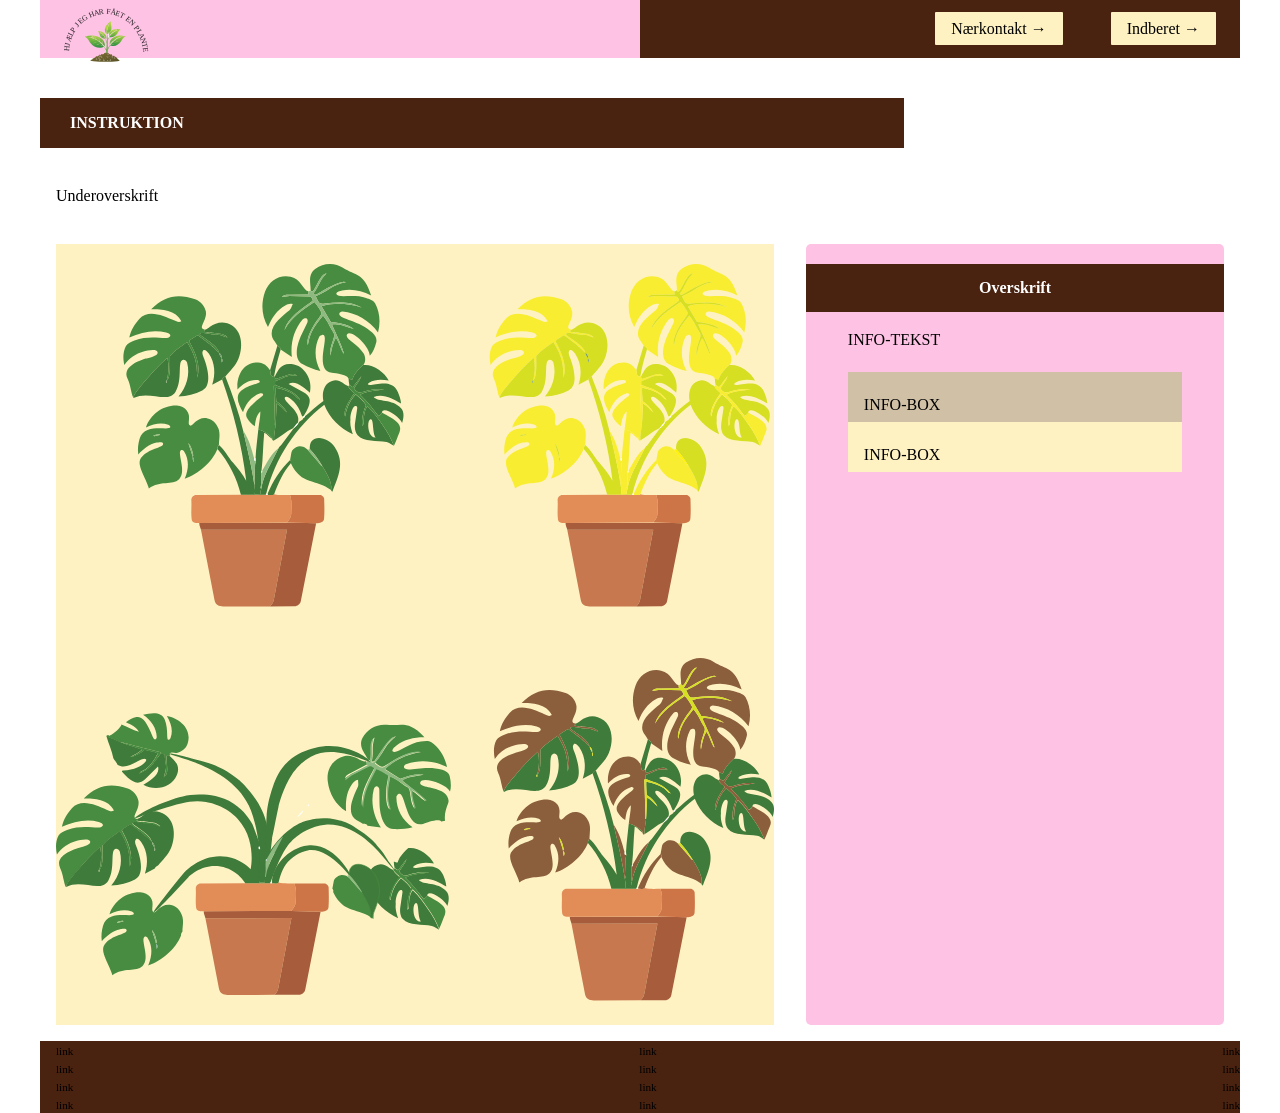
==== commit 65b00251: "second commit" ====
--- a/instruction.html
+++ b/instruction.html
@@ -18,7 +18,208 @@
     <header>
       <nav>
         <div id="logotype-wrapper" class="logo">
-          <a href="index.html"> LOGO-TYPE </a>
+          <a href="index.html">
+            LOGO-TYPE
+            <svg id="Layer_1" data-name="Layer 1" xmlns="http://www.w3.org/2000/svg" xmlns:xlink="http://www.w3.org/1999/xlink" viewBox="0 0 371.84 285.51">
+              <defs>
+                <linearGradient id="linear-gradient" x1="210.7" y1="195.96" x2="211.1" y2="167.08" gradientTransform="translate(0 288.59) scale(1 -1)" gradientUnits="userSpaceOnUse">
+                  <stop offset="0" stop-color="#bad63f" />
+                  <stop offset="1" stop-color="#7abb43" />
+                </linearGradient>
+                <linearGradient id="linear-gradient-2" x1="226.74" y1="168.94" x2="221.66" y2="147.13" gradientTransform="translate(0 288.59) scale(1 -1)" gradientUnits="userSpaceOnUse">
+                  <stop offset="0" stop-color="#b4d447" />
+                  <stop offset="1" stop-color="#73b544" />
+                </linearGradient>
+                <linearGradient id="linear-gradient-3" x1="237.42" y1="168.44" x2="225.07" y2="140.03" gradientTransform="translate(0 288.59) scale(1 -1)" gradientUnits="userSpaceOnUse">
+                  <stop offset="0" stop-color="#a4cd39" />
+                  <stop offset="1" stop-color="#54a245" />
+                </linearGradient>
+                <linearGradient id="linear-gradient-4" x1="182.83" y1="155.93" x2="184.85" y2="144.17" gradientTransform="translate(0 288.59) scale(1 -1)" gradientUnits="userSpaceOnUse">
+                  <stop offset="0" stop-color="#add143" />
+                  <stop offset="1" stop-color="#84be41" />
+                </linearGradient>
+                <linearGradient id="linear-gradient-5" x1="162.62" y1="149.52" x2="172.82" y2="106.34" gradientTransform="translate(0 288.59) scale(1 -1)" gradientUnits="userSpaceOnUse">
+                  <stop offset="0" stop-color="#b4d448" />
+                  <stop offset="1" stop-color="#509f45" />
+                </linearGradient>
+                <linearGradient id="linear-gradient-6" x1="240.75" y1="146.79" x2="233.39" y2="123.88" gradientTransform="translate(0 288.59) scale(1 -1)" gradientUnits="userSpaceOnUse">
+                  <stop offset="0" stop-color="#a7cf3f" />
+                  <stop offset="1" stop-color="#6ab044" />
+                </linearGradient>
+                <linearGradient id="linear-gradient-7" x1="248.27" y1="145.57" x2="241.24" y2="105.58" gradientTransform="translate(0 288.59) scale(1 -1)" gradientUnits="userSpaceOnUse">
+                  <stop offset="0" stop-color="#9ccb3b" />
+                  <stop offset="1" stop-color="#2f8f44" />
+                </linearGradient>
+                <linearGradient id="linear-gradient-8" x1="154.09" y1="141.13" x2="155.54" y2="100.77" gradientTransform="translate(0 288.59) scale(1 -1)" gradientUnits="userSpaceOnUse">
+                  <stop offset="0" stop-color="#8fc63f" />
+                  <stop offset="1" stop-color="#349244" />
+                </linearGradient>
+                <linearGradient id="linear-gradient-9" x1="188.06" y1="75.25" x2="197.38" y2="36.81" gradientTransform="translate(0 288.59) scale(1 -1)" gradientUnits="userSpaceOnUse">
+                  <stop offset="0" stop-color="#746831" />
+                  <stop offset="1" stop-color="#5b5429" />
+                </linearGradient>
+              </defs>
+              <path d="M143.33,37.93c.1-.04,1.68.4,1.92.5l-2.21.07c-.03-.1.26-.56.28-.57Z" fill="#5b4e24" />
+              <path d="M141.34,40.5c.45-.14.68.45.28.57-.45.14-.68-.45-.28-.57Z" fill="#887c4d" />
+              <path
+                d="M301.93,60.83v214.3H87.62V60.83h214.3ZM216.75,84.9c-3.61,2.03-8.15,6.24-11.09,9.21-4.65,4.69-8.55,9.71-10.67,16.11-2.6,7.84-1.7,19.67,6.28,24.28.22.13.95.32,1.26.42-.03.34.02.7,0,1.05-.54,10.65-.08,21.39-1.05,32.02-.2-2.45-2.65-8.48-3.77-10.88.1-.24.28-.4.42-.63,4.56-7.62.98-16.06-4.39-22.08-6.84-7.65-17.23-10.98-27.31-11.2.04.8.93,1.47,1.36,2.09,2.4,3.47,3.24,5.67,4.6,9.63.51,1.48.36,3.12,1.46,4.19,2.35,8.9,11.47,15.68,20.93,13.92,1.32.72,6.14,19.35,6.28,21.87.37,6.71-1.12,14.27-1.26,21.03-1.93-2.35-3.87-4.71-5.86-7.01-.55-.64-1.11-1.26-1.67-1.88,1.01-.01,1.14-1.7,1.26-2.51,4.4-30.53-27.68-44.95-53.37-44.16-1.14.03-2.42.12-3.56.21-2.12.17-21.84,3.38-21.97,4.5.31.29.7.49,1.05.73,14.31,9.78,13.56,16.27,23.44,27.94,10.6,12.52,28.68,18.73,44.68,14.34,1.42-.39,5.74-2.86,6.8-1.99.15.12,1.76,2.75,2.09,3.24,1.35,2.01,6.5,10.94,6.7,12.87.17,1.67-.78,5.16-.84,7.01-2.52-.92-6.1-.17-7.74,1.99-.45.59-1.1,2.67-1.36,2.83-.16.1-.87-.1-1.05,0-.64.35-2.16,1.68-2.3,1.67-.24,0-1.81-1.71-4.39-1.26-2.39.42-3.71,3.52-3.98,3.56-.31.04-2.73-2.03-5.86-1.05-3.01.95-3.27,5.26-3.56,5.44-.08.05-1.24-.37-1.88-.21-1,.25-1.97,1.43-2.09,1.46-.64.17-2.75-.79-4.6-.21-2.15.67-2.32,3.44-2.51,3.56-.12.07-1.87-.03-2.72.42-1.14.6-1.66,2.83-1.88,2.93-.19.09-3.12.25-4.19.63-1.31.46-3.18,1.86-4.08,2.93-5.17.55-10.51,1-15.59,2.09-19.79,4.28-4.07,7.58,4.81,9,24.53,3.92,54.42,4.72,79.32,3.98,15.18-.45,38.41-1.47,52.74-5.65,14.3-4.17-2.3-6.94-7.32-7.74-3.92-.63-8.21-.63-12.03-1.26-3.63-.6-1.77-.56-2.72-2.62-.72-1.55-1.98-3.12-3.66-3.66-.43-.14-2.01.07-2.09,0-.17-.14-.11-1.38-.31-1.78-1.46-2.83-4.7-.98-4.92-1.15-.19-.15.21-2.98-1.88-3.98-2.82-1.34-4.46.75-5.44.63-.1-.01-1.25-1.04-1.67-1.26-.33-.17-1.44-.16-1.57-.31-.18-.22.83-3.65-1.99-4.92-2.78-1.25-4.12.7-4.81.63-.14-.02-1.6-1.23-2.51-1.46-.65-.17-1.79.24-1.88.21-.38-.12-.44-1.57-.73-1.99-.91-1.3-2.84-1.04-4.19-1.36.43-3.96-.84-9.05-.21-12.87.3-1.8,4.36-10.05,5.44-12.14,1.02-1.98,2.5-3.79,3.56-5.76,1.2-.87,3.3.71,4.71,1.05,16.95,4.07,30.66-6.17,39.66-19.36,6.64-9.73,6.51-11.54,16.74-18.52.23-.16.87-.24.73-.63-5.31-.46-11.08-1.91-16.43-1.67-15.68-1.47-39.09,6.44-45.41,22.08-2.19,5.41-1.42,8.44-1.46,13.92,0,.93-.38,1.93-.21,2.93-3.02,3.66-5.13,8.89-7.53,12.98-.17-11.02-.66-22.04-.63-33.07l6.59-13.6c11.31,4.06,23.85-2.36,30.45-11.61,3.19-4.47,5.1-10.15,8.58-14.44,1.7-2.1,3.69-3.31,5.44-5.13.02-.02.72.02.52-.42-4.85-.27-9.69-.33-14.54,0-8.9.6-18.7,2.95-25.53,9,1.9-3.1,3.24-7.37,3.56-10.99.88-10.01-4.17-18.6-1.88-28.46-.41-.56-.9.11-1.26.31Z"
+                fill="none"
+              />
+              <path
+                d="M216.33,124.04c-2.05,1.81-4.94,5.47-6.07,7.95-1.99,1.29-4.27,2.93-6.49,3.77-.22.08-.91.02-1.26.21.02-.34-.03-.71,0-1.05.05-.51-.04-1.05,0-1.57,3.23-2.64,6.88-5.56,9.21-9.1.01-.02.7.08.31-.42-.16.06-.29.4-.31.42-.63.49-8.93,9.41-9.42,8.48-1.05-13.93,3.15-27.57,9.21-39.87,1.65-2.73,3.52-5.27,5.23-7.95.36-.2.85-.87,1.26-.31-2.28,9.86,2.76,18.46,1.88,28.46-.32,3.62-1.66,7.88-3.56,10.99Z"
+                fill="url(#linear-gradient)"
+              />
+              <path d="M211.52,92.85c-1.21,2.01-2.32,3.95-3.35,6.07l-2.51-4.81c2.94-2.96,7.48-7.18,11.09-9.21-1.71,2.68-3.59,5.22-5.23,7.95Z" fill="#a1cd3a" />
+              <path
+                d="M211.73,124.25c-2.33,3.54-5.97,6.46-9.21,9.1-.04.52.05,1.06,0,1.57-.3-.09-1.03-.29-1.26-.42-.72-4.92-.48-9.96.21-14.86.98-7.01,3.61-14.38,6.7-20.72,1.03-2.12,2.14-4.06,3.35-6.07-6.06,12.3-10.26,25.93-9.21,39.87.48.93,8.79-7.99,9.42-8.48Z"
+                fill="#e2edb7"
+              />
+              <path d="M208.17,98.92c-3.09,6.34-5.72,13.71-6.7,20.72l-6.49-9.42c2.12-6.41,6.03-11.43,10.67-16.11l2.51,4.81Z" fill="#b0d240" />
+              <path d="M201.47,119.64c-.68,4.9-.93,9.93-.21,14.86-7.97-4.61-8.88-16.44-6.28-24.28l6.49,9.42Z" fill="#8ac040" />
+              <path d="M255.88,115.46c-2.07-.08-4.11.62-6.07,1.26-3.33.88-6.68,2-9.84,3.35l1.88-5.02c4.85-.33,9.7-.27,14.54,0,.2.43-.5.39-.52.42Z" fill="#9ecc3b" />
+              <path
+                d="M241.86,115.04l-1.88,5.02c-10.07,4.32-19.09,11.01-26.26,19.25l.42-9.63c-.38.98-.63,2.21-.73,3.24-.16,1.6.24,5.77,0,6.91-.07.33-3.69,4.24-3.98,5.13-.42-5.53-1.81-7.15.84-12.98,1.13-2.48,4.02-6.14,6.07-7.95,6.83-6.05,16.64-8.4,25.53-9Z"
+                fill="url(#linear-gradient-2)"
+              />
+              <path
+                d="M255.88,115.46c-1.75,1.82-3.74,3.03-5.44,5.13-3.48,4.29-5.39,9.97-8.58,14.44-6.6,9.25-19.15,15.67-30.45,11.61l-6.59,13.6c0-.09-.22-.48-.21-1.46,2.43-3.59,3.96-8.02,5.76-11.93l-1.15.42c.06-.19.17-.24.21-.42l2.41-2.3,9.73-2.2-9.73,1.99c.98-1.1,2.69-4.16,3.87-4.81l14.44-1.78-14.23,1.57,5.76-6.07,10.46,1.88-9.94-2.41c8.18-6.71,17.48-12.73,27.62-16.01,1.96-.64,4-1.34,6.07-1.26ZM231.08,126.34c3,.94,6.2,1.54,9.31,1.99-2.94-1.21-6.19-1.46-9.31-1.99Z"
+                fill="url(#linear-gradient-3)"
+              />
+              <path
+                d="M249.82,116.71c-10.14,3.28-19.44,9.3-27.62,16.01l9.94,2.41-10.46-1.88-5.76,6.07c-.24-.04-.2.2-.21.21-1.18.65-2.9,3.71-3.87,4.81l9.73-1.99-9.73,2.2-2.41,2.3c.02-.09,0-1.79,0-1.88.29-.89,3.91-4.8,3.98-5.13.24-1.13-.16-5.3,0-6.91.11-1.04.35-2.26.73-3.24l-.42,9.63c7.17-8.25,16.19-14.93,26.26-19.25,3.16-1.35,6.51-2.47,9.84-3.35Z"
+                fill="#dde9a7"
+              />
+              <path
+                d="M198.12,156.47c-4.02-9.66-10.21-19.03-18.52-25.53-2.36-1.85-5.52-3.95-8.27-5.02-1.22-.68-2.65-1.05-3.66-2.09l.1,1.46c-.43-.62-1.32-1.3-1.36-2.09,10.08.22,20.47,3.54,27.31,11.2,5.38,6.02,8.96,14.46,4.39,22.08ZM190.07,135.55c-.14,2.35.19,4.39.63,6.7l-.63-6.7ZM196.14,141.2l-.42,9.21c.75-2.98,1.45-6.18.42-9.21Z"
+                fill="url(#linear-gradient-4)"
+              />
+              <path d="M171.34,125.92c2.04,1.14,4.55,2.74,6.38,4.19.75.59-.08,1.15.63,1.46,1.37.6,2.39.74,3.45,2.51-3.45-.15-6.13-.2-9.42.84-1.36-3.96-2.2-6.16-4.6-9.63l-.1-1.46c1.01,1.04,2.44,1.41,3.66,2.09Z" fill="#98ca3c" />
+              <path d="M211.73,124.25s.15-.36.31-.42c.39.5-.3.4-.31.42Z" fill="#e2edb7" />
+              <path
+                d="M198.12,156.47c-.13.22-.32.39-.42.63-.55-1.19-5.61-10.43-6.17-10.67-1.58-.69-5.98-.49-7.85-1.36l7.64.94c-.54-1.09-2.44-4.52-3.24-5.13-.31-.24-4.8-.19-5.86-.31.87-.64,5.02.37,5.02-.73l-5.44-5.76c-1.06-1.77-2.09-1.91-3.45-2.51-.71-.31.12-.87-.63-1.46-1.83-1.44-4.34-3.05-6.38-4.19,2.75,1.07,5.91,3.18,8.27,5.02,8.31,6.5,14.5,15.87,18.52,25.53Z"
+                fill="#dce9a9"
+              />
+              <path d="M231.08,126.34c3.12.53,6.37.78,9.31,1.99-3.11-.45-6.32-1.05-9.31-1.99Z" fill="#c0d95b" />
+              <path d="M209.42,144.96c0,.09.02,1.79,0,1.88-.04.18-.15.23-.21.42-.63,2.05-3.82,5.27-4.39,7.74l-1.05-19.25c2.22-.84,4.5-2.48,6.49-3.77-2.65,5.83-1.26,7.45-.84,12.98Z" fill="#fff" />
+              <path d="M181.8,134.08l5.44,5.76c0,1.1-4.16.09-5.02.73-1.96-.22-4.48-1.37-5.55-1.46-1.35-.13-1.7,1.08-2.83,0-1.11-1.07-.95-2.7-1.46-4.19,3.29-1.03,5.97-.99,9.42-.84Z" fill="#83bd41" />
+              <path d="M190.07,135.55l.63,6.7c-.44-2.31-.77-4.34-.63-6.7Z" fill="#b7d556" />
+              <path
+                d="M203.77,135.76l1.05,19.25c-.3,1.3-.19,2.46-.21,3.77-.01.98.21,1.37.21,1.46-.03,11.02.46,22.05.63,33.07l-.42,17.58c-.42-.08-.87-.41-.94-.42-1.08-.15-3,.5-3.35.42-.13-.03-1.31-1.35-2.2-1.67.06-1.85,1.01-5.34.84-7.01-.2-1.93-5.35-10.86-6.7-12.87l-.1-1.26,1.36.84c1.99,2.31,3.93,4.66,5.86,7.01.14-6.76,1.63-14.33,1.26-21.03.6.11.45-.59.42-.94-.19-2.22.16-4.01,0-5.96.96-10.63.5-21.37,1.05-32.02.35-.19,1.04-.13,1.26-.21Z"
+                fill="#62a945"
+              />
+              <path d="M215.7,139.52s-.03-.25.21-.21l14.23-1.57-14.44,1.78Z" fill="#b6d660" />
+              <path
+                d="M182.22,140.57c1.06.12,5.55.08,5.86.31.81.61,2.71,4.04,3.24,5.13l-7.64-.94c1.87.87,6.27.67,7.85,1.36.57.25,5.62,9.48,6.17,10.67,1.12,2.41,3.57,8.43,3.77,10.88.16,1.95-.19,3.75,0,5.96.03.35.18,1.05-.42.94-.14-2.52-4.96-21.15-6.28-21.87-9.46,1.76-18.57-5.01-20.93-13.92,1.13,1.08,1.48-.13,2.83,0,1.07.1,3.58,1.24,5.55,1.46ZM185.78,148.31c2.58,1.02,5.19,1.97,7.74,3.03-2.16-1.52-5.11-2.7-7.74-3.03-.17-.07-.48-.46-.84-.1.4.62.65.08.84.1Z"
+                fill="#65ad45"
+              />
+              <path d="M140.15,140.36c-.13.83,1.37.21,1.78.42.33.17-.15.54.1.84,2.76,3.27,5.6,6.18,7.12,10.36-2.97-.69-5.85-2.07-8.79-2.83l-3.77-8.58c1.14-.09,2.42-.17,3.56-.21Z" fill="#a3cd3a" />
+              <path
+                d="M193.52,184.52c-2.54-3.18-5.11-6.29-7.95-9.21-.76-5.25-1.03-10.74-3.35-15.59l2.72,14.96c-3.12-3.13-6.93-6.58-10.46-9.21-1.54-6.13-3.21-12.52-7.43-17.37,3.45,5.12,5.65,10.87,6.8,16.95-3.2-2.32-12.54-6.83-14.34-8.58-.78-.76-2.59-5.81-3.66-7.43-1.34-2.03-3.47-4.18-5.34-5.76l5.55,6.8,2.51,5.86c-1.79-1.34-7.31-2.49-8.69-3.66-.66-.56-3.05-5.64-4.08-7.01-.97-1.28-2.39-2.81-3.77-3.66-.25-.3.22-.67-.1-.84-.41-.21-1.91.41-1.78-.42,25.69-.79,57.77,13.63,53.37,44.16Z"
+                fill="url(#linear-gradient-5)"
+              />
+              <path d="M136.6,140.57l3.77,8.58c-2.38-.61-5.09-.98-7.53-1.46-4.98-1-9.64-1.96-14.75-2.3-.47-.03-2.27-.28-2.41.42-.35-.24-.73-.44-1.05-.73.13-1.12,19.85-4.33,21.97-4.5Z" fill="#85c041" />
+              <path d="M196.14,141.2c1.03,3.02.34,6.23-.42,9.21l.42-9.21Z" fill="#a7cf4b" />
+              <path
+                d="M260.07,141.41c-.98.04-2.01.5-3.03.21l-2.41,5.02c-4.62,1.39-9.05,3.36-13.29,5.65.27-2.95,2.91-4.85,4.19-7.32-2.61,1.35-3.9,6.76-5.44,8.16-1.3,1.18-5.35,3.07-7.12,4.39-3.16,2.36-6.68,5.23-9.52,7.95l.73-9.84-1.15,10.25c-1.68,1.64-3.26,3.47-4.81,5.23-.68-2.88.26-5.77.73-8.58-1.85,2.61-.83,6.38-1.36,9-.23,1.14-3.51,4.75-4.39,5.86.05-5.47-.72-8.51,1.46-13.92,6.32-15.64,29.73-23.54,45.41-22.08Z"
+                fill="url(#linear-gradient-6)"
+              />
+              <path d="M275.77,143.71c-4.03-1.06-8.89.27-12.98,1.05-2.73.52-5.5,1.08-8.16,1.88l2.41-5.02c1.03.29,2.06-.17,3.03-.21,5.34-.24,11.11,1.22,16.43,1.67.14.39-.5.47-.73.63Z" fill="#94c73d" />
+              <path
+                d="M173.85,165.05c.24.18.5.32.63.42,3.54,2.63,7.35,6.08,10.46,9.21.2.21.43.42.63.63,2.84,2.92,5.42,6.03,7.95,9.21-.12.81-.24,2.5-1.26,2.51-3.8-4.18-3.25-5.24-9.73-5.65-3.61-.23-6.88.35-10.36,1.15l5.55-1.57c3.51-.2,6.93.3,10.36.94-1.56-1.39-6.66-8.21-8.37-8.48.07-.38,0-.4-.21-.63-2.67-2.92-7.76-6.48-11.09-8.79-.21-.15-.42-.28-.63-.42-1.62-1.1-7.84-5.49-9.42-5.44.12-.57-.3-.34-.42-.42-2.7-1.73-5.07-2.54-7.95-3.77-.22-.1-.48-.27-.84-.42-5.36-2.23-10.8-4.1-16.32-5.86,2.44.49,5.16.85,7.53,1.46,2.94.76,5.82,2.14,8.79,2.83-1.52-4.18-4.35-7.09-7.12-10.36,1.38.85,2.8,2.38,3.77,3.66,1.03,1.37,3.42,6.45,4.08,7.01,1.38,1.17,6.89,2.32,8.69,3.66l-2.51-5.86-5.55-6.8c1.87,1.58,4,3.72,5.34,5.76,1.07,1.62,2.88,6.67,3.66,7.43,1.79,1.75,11.14,6.26,14.34,8.58Z"
+                fill="#deeab1"
+              />
+              <path
+                d="M275.77,143.71c-10.23,6.98-10.1,8.79-16.74,18.52-9,13.18-22.71,23.42-39.66,19.36-1.41-.34-3.51-1.92-4.71-1.05-.95-.05.6-.48-.42-1.05.55-.58,1.39-1.93,1.88-2.3,5.26-.14,10.31-1.99,15.59-1.88-1.36-.3-3.01-.32-4.39-.21-1.19.1-10.14,1.42-10.78,1.67,2.02-2.95,4.45-5.59,6.91-8.16,6.04.91,12.17,2.13,18.31,1.46l-17.89-1.88c2.51-2.58,5.05-5.06,7.85-7.32,6.16,1.85,12.24,4.04,18.63,5.02l-18-5.23c-.27-.49,5.37-4.21,5.96-4.6l13.71,3.14-13.08-3.56c1.9-1.22,3.78-2.45,5.76-3.56l11.51,4.19-10.78-4.5,17.37-7.01c4.09-.78,8.94-2.11,12.98-1.05ZM253.06,148.52c.28.46,4.65,1.84,4.71,1.57-1.49-.7-3.08-1.28-4.71-1.57Z"
+                fill="url(#linear-gradient-7)"
+              />
+              <path
+                d="M262.79,144.75l-17.37,7.01,10.78,4.5-11.51-4.19c-1.97,1.1-3.86,2.34-5.76,3.56-.23.15-.41.27-.63.42-.59.4-6.24,4.11-5.96,4.6l18,5.23c-6.39-.98-12.46-3.17-18.63-5.02-2.8,2.26-5.34,4.74-7.85,7.32-.14.14-.28.27-.42.42-2.46,2.57-4.89,5.21-6.91,8.16-.34.13-.38.39-.42.42-.5.37-1.34,1.73-1.88,2.3-.28.3-1.21.78-1.26.84-.17-1,.2-2,.21-2.93.89-1.11,4.16-4.72,4.39-5.86.43.12.44-.2.63-.42,1.55-1.76,3.13-3.59,4.81-5.23.14-.14.28-.29.42-.42,2.84-2.72,6.37-5.59,9.52-7.95,1.77-1.32,5.82-3.21,7.12-4.39,1.54-1.4,2.83-6.81,5.44-8.16-1.28,2.48-3.92,4.37-4.19,7.32,4.24-2.29,8.67-4.26,13.29-5.65,2.66-.8,5.43-1.36,8.16-1.88Z"
+                fill="#dce9af"
+              />
+              <path
+                d="M132.83,147.68c5.53,1.76,10.96,3.63,16.32,5.86l-11.61,6.28,12.45-5.86c2.89,1.23,5.25,2.03,7.95,3.77-5.78,1.99-11.85,3.34-17.06,6.7,5.62-2.67,11.44-4.74,17.47-6.28,1.58-.05,7.8,4.34,9.42,5.44-5.23,3.09-10.94,5.3-16.64,7.32-1.12.45-3.04-.05-3.56,1.05,7.4-1.31,14.11-4.8,20.82-7.95,3.33,2.31,8.42,5.87,11.09,8.79l-19.46,4.08,4.29-.31c3.42-.58,12.6-3.57,15.38-3.14,1.71.27,6.81,7.08,8.37,8.48-3.43-.64-6.85-1.15-10.36-.94l-5.55,1.57c3.48-.8,6.75-1.38,10.36-1.15,6.48.41,5.93,1.47,9.73,5.65.57.62,1.12,1.25,1.67,1.88l-1.36-.84.1,1.26c-.33-.49-1.94-3.12-2.09-3.24-1.06-.87-5.38,1.6-6.8,1.99-16,4.39-34.08-1.82-44.68-14.34-9.87-11.67-9.13-18.16-23.44-27.94.13-.7,1.93-.45,2.41-.42,5.12.34,9.77,1.31,14.75,2.3Z"
+                fill="url(#linear-gradient-8)"
+              />
+              <path d="M204.61,158.78c.02-1.31-.09-2.46.21-3.77.57-2.48,3.77-5.69,4.39-7.74l1.15-.42c-1.8,3.9-3.33,8.34-5.76,11.93Z" fill="#62ac45" />
+              <path d="M174.48,165.47c-.13-.1-.38-.24-.63-.42-1.15-6.08-3.35-11.83-6.8-16.95,4.22,4.85,5.89,11.24,7.43,17.37Z" fill="#cddf74" />
+              <path d="M185.78,148.31c-.19-.02-.44.52-.84-.1.35-.36.67.04.84.1Z" fill="#80ba41" />
+              <path d="M185.78,148.31c2.63.33,5.59,1.51,7.74,3.03-2.56-1.06-5.17-2.02-7.74-3.03Z" fill="#a5d05e" />
+              <path d="M253.06,148.52c1.63.29,3.22.87,4.71,1.57-.06.27-4.43-1.11-4.71-1.57Z" fill="#c3db64" />
+              <path d="M149.99,153.96l-12.45,5.86,11.61-6.28c.35.15.61.32.84.42Z" fill="#ccdf73" />
+              <path d="M223.45,165.47c-.14.13-.28.28-.42.42l1.15-10.25-.73,9.84Z" fill="#b7d65f" />
+              <path d="M238.93,155.64l13.08,3.56-13.71-3.14c.22-.15.4-.27.63-.42Z" fill="#c1da6b" />
+              <path d="M158.36,158.15c-6.04,1.54-11.85,3.61-17.47,6.28,5.2-3.36,11.28-4.71,17.06-6.7.12.08.54-.16.42.42Z" fill="#cade77" />
+              <path d="M185.57,175.31c-.2-.2-.42-.42-.63-.63l-2.72-14.96c2.32,4.85,2.59,10.35,3.35,15.59Z" fill="#c4dc72" />
+              <path d="M218.21,171.12c-.19.22-.2.53-.63.42.53-2.62-.49-6.39,1.36-9-.47,2.81-1.42,5.7-.73,8.58Z" fill="#aed35d" />
+              <path d="M168.41,164.01c-6.71,3.16-13.43,6.65-20.82,7.95.52-1.1,2.44-.6,3.56-1.05,5.7-2.03,11.41-4.24,16.64-7.32.21.14.42.27.63.42Z" fill="#bdd970" />
+              <path d="M223.45,168.61c.14-.15.28-.28.42-.42l17.89,1.88c-6.14.66-12.27-.55-18.31-1.46Z" fill="#a8d162" />
+              <path d="M179.71,173.43c-2.79-.43-11.96,2.56-15.38,3.14l-4.29.31,19.46-4.08c.21.23.28.25.21.63Z" fill="#bdd970" />
+              <path d="M216.12,177.19s.08-.29.42-.42c.64-.25,9.59-1.58,10.78-1.67,1.39-.11,3.03-.09,4.39.21-5.28-.11-10.33,1.75-15.59,1.88Z" fill="#b4d56a" />
+              <path
+                d="M214.66,180.54c-1.05,1.97-2.54,3.77-3.56,5.76-1.08,2.09-5.14,10.34-5.44,12.14-.63,3.82.64,8.92.21,12.87-.46-.11-.79-.41-.84-.42l.42-17.58c2.41-4.09,4.52-9.32,7.53-12.98.05-.06.97-.54,1.26-.84,1.01.56-.53,1,.42,1.05Z"
+                fill="#5aa745"
+              />
+              <path
+                d="M198.54,209.21c.89.33,2.06,1.64,2.2,1.67.35.08,2.27-.57,3.35-.42.07.01.52.34.94.42.05,0,.38.31.84.42,1.34.32,3.27.06,4.19,1.36.29.41.35,1.86.73,1.99.09.03,1.24-.38,1.88-.21.92.24,2.37,1.45,2.51,1.46.7.07,2.04-1.88,4.81-.63,2.82,1.27,1.8,4.7,1.99,4.92.13.16,1.24.15,1.57.31.43.22,1.57,1.24,1.67,1.26.98.13,2.63-1.96,5.44-.63,2.09.99,1.7,3.83,1.88,3.98.22.17,3.46-1.68,4.92,1.15.21.4.15,1.64.31,1.78.08.07,1.66-.14,2.09,0,1.68.54,2.94,2.11,3.66,3.66.95,2.05-.91,2.02,2.72,2.62,1.54.55,1.69,2.68,2.09,3.24.18.25,4.73,1.32,4.39,3.35-2.81.45-5.91,1.42-8.69,1.78-18.01,2.34-40.97,2.66-59.23,2.3-15.94-.31-32.68-1.18-48.24-4.29.37-2.83,3.73-3.09,5.76-4.29.02-.01.24.35.42.21.28-.22,1.04-2.09,1.57-2.72.91-1.07,2.77-2.47,4.08-2.93,1.06-.38,3.99-.54,4.19-.63.22-.1.74-2.33,1.88-2.93.85-.44,2.6-.35,2.72-.42.19-.12.36-2.88,2.51-3.56,1.85-.58,3.96.38,4.6.21.12-.03,1.09-1.22,2.09-1.46.64-.16,1.8.26,1.88.21.28-.19.55-4.5,3.56-5.44,3.13-.98,5.55,1.09,5.86,1.05.27-.04,1.59-3.14,3.98-3.56,2.58-.45,4.16,1.25,4.39,1.26.14,0,1.67-1.33,2.3-1.67.17-.1.88.1,1.05,0,.26-.15.91-2.23,1.36-2.83,1.64-2.16,5.23-2.91,7.74-1.99ZM196.76,212.77c-.71.09-.41,1.51.42,1.26.83-.25.2-1.33-.42-1.26ZM205.97,213.82c-.16.02-1.11.79-1.15.94-.36,1.71,2.41,3.42,3.35,1.67.75-1.39-1.04-2.76-2.2-2.62ZM173.95,220.09c-1.61.34-2.69,3.41-.42,4.6,2.62,1.38,2.67-.69,3.66-2.41-.48-1.13-1.87-2.49-3.24-2.2ZM203.25,221.77c-2.16.31-2.35,3.87-.63,5.02,1.01.68,3.82.88,4.29-.31.24-.62-.37-3.94-1.15-4.29-.18-.08-2.39-.44-2.51-.42ZM222.3,223.02c-1.49.14-.56,1.98-.52,2.83,0,.07-.5.58-.42,1.26.18,1.46,2.16,2.6,3.24,3.45.92-1.31,1.68-2.15,1.36-3.87-.19-1-2.56-3.77-3.66-3.66ZM180.65,224.07c-2.1.32-2.52,4.89-.42,5.44,3.64.96,3.8-5.96.42-5.44ZM216.23,224.28c-.55,0-.24,1.36.21,1.05.29-.2.04-1.04-.21-1.05ZM211.62,224.49c-.73.27,0,1.41.42,1.26.63-.22.33-1.54-.42-1.26ZM232.34,226.58s-.35.21-.21.42c.34.52.7-.36.21-.42ZM208.69,227.84c-.63.09-.48,1.32.21,1.26.46-.04.93-1.42-.21-1.26ZM231.71,228.26c-3.3.21-1.64,6.66.63,6.07.13-.03,2.14-1.45,2.2-1.57.45-1-1.12-4.61-2.83-4.5ZM170.39,228.47c-.16.02-2.57,1.73-2.62,1.99-.4,2.05,4.95,3.14,4.81.21-.02-.55-1.55-2.27-2.2-2.2ZM204.51,228.88s-.35.21-.21.42c.34.52.7-.36.21-.42ZM197.81,230.35c-.65.16-.03,1.15.42,1.05.65-.16.03-1.15-.42-1.05ZM157.63,230.56c-.41.07-.28.71.21.63.41-.07.28-.71-.21-.63ZM188.18,232.23c-.5.1-.59,1.75.21,1.46.52-.18.43-1.59-.21-1.46ZM159.3,232.65c-1.19.37-1.53,2.68-.94,3.66,1.92,3.23,6.61-.94,4.08-2.41-.15-.09-.71.49-.94.1-.09-.15.57-2.21-2.2-1.36ZM212.46,233.28c-.66.14-.06,1.17.42.84.32-.22,0-.92-.42-.84ZM148.63,233.49s-.46.69-.42.84l3.24-.1c-.36-.14-2.68-.79-2.83-.73ZM173.32,234.12c-2.1.48-3.32,5.74-1.46,6.28,1.02.3,6-2.63,3.98-5.23-.06-.07-.55.07-.63,0-.55-.5-.15-1.44-1.88-1.05ZM189.86,235.79c-.92.13-2.16,2.63-2.2,3.45-.15,3.46,4.02,2.7,4.39,1.05.17-.73-.92-4.67-2.2-4.5ZM216.44,235.79c-.16.02-2.14,1.21-2.2,1.36-.17.43.28.91.21,1.05-.11.21-2.57,2.21-.31,2.83,2.24.61,5.11-2.59,3.45-4.92-.28-.4-.74-.36-1.15-.31ZM242.6,236.21c-.41.07-.28.71.21.63.41-.07.28-.71-.21-.63ZM165.58,237.05c-.48.06-.24,1.13.21,1.05.58-.1.25-1.1-.21-1.05ZM145.7,237.26c-.57.18-.24,1.04.42.84.57-.18.24-1.04-.42-.84ZM203.67,238.72c-2.01.52-1.72,3.38,1.05,3.56,3.51.23,2.57-4.49-1.05-3.56ZM176.04,240.39c-.66.14-.06,1.17.42.84.32-.22,0-.92-.42-.84Z"
+                fill="url(#linear-gradient-9)"
+              />
+              <path d="M196.76,212.77c.62-.08,1.24,1,.42,1.26-.83.25-1.13-1.17-.42-1.26Z" fill="#8b804c" />
+              <path d="M205.97,213.82c1.15-.15,2.94,1.23,2.2,2.62-.94,1.75-3.71.04-3.35-1.67.04-.15.99-.92,1.15-.94Z" fill="#867b48" />
+              <path d="M173.95,220.09c1.37-.29,2.76,1.07,3.24,2.2-.99,1.72-1.04,3.78-3.66,2.41-2.27-1.19-1.19-4.27.42-4.6Z" fill="#8a7e49" />
+              <path d="M203.25,221.77c.13-.02,2.33.34,2.51.42.78.35,1.39,3.67,1.15,4.29-.47,1.19-3.28.99-4.29.31-1.73-1.16-1.53-4.71.63-5.02Z" fill="#7e7243" />
+              <path d="M222.3,223.02c1.11-.1,3.48,2.66,3.66,3.66.32,1.73-.44,2.56-1.36,3.87-1.09-.85-3.06-1.99-3.24-3.45-.08-.68.42-1.19.42-1.26-.04-.84-.97-2.69.52-2.83Z" fill="#746b3f" />
+              <path d="M180.65,224.07c3.38-.52,3.22,6.4-.42,5.44-2.1-.55-1.68-5.12.42-5.44Z" fill="#7d7344" />
+              <path d="M216.23,224.28c.25,0,.49.85.21,1.05-.45.31-.76-1.05-.21-1.05Z" fill="#7a6e44" />
+              <path d="M211.62,224.49c.75-.28,1.05,1.04.42,1.26-.43.15-1.15-.98-.42-1.26Z" fill="#7d7347" />
+              <path d="M232.34,226.58c.49.06.13.94-.21.42-.14-.21.19-.42.21-.42Z" fill="#4e4621" />
+              <path d="M208.69,227.84c1.14-.16.67,1.22.21,1.26-.69.06-.84-1.17-.21-1.26Z" fill="#807948" />
+              <path d="M231.71,228.26c1.7-.11,3.28,3.5,2.83,4.5-.06.12-2.07,1.54-2.2,1.57-2.27.6-3.93-5.86-.63-6.07Z" fill="#756d40" />
+              <path d="M170.39,228.47c.65-.07,2.17,1.65,2.2,2.2.13,2.93-5.21,1.84-4.81-.21.05-.25,2.45-1.97,2.62-1.99Z" fill="#867a48" />
+              <path d="M204.51,228.88c.49.06.13.94-.21.42-.14-.21.19-.42.21-.42Z" fill="#50441e" />
+              <path d="M197.81,230.35c.45-.11,1.07.89.42,1.05-.45.11-1.07-.89-.42-1.05Z" fill="#7d754a" />
+              <path d="M157.63,230.56c.49-.08.62.56.21.63-.49.08-.62-.56-.21-.63Z" fill="#564720" />
+              <path d="M188.18,232.23c.64-.13.73,1.28.21,1.46-.8.28-.71-1.37-.21-1.46Z" fill="#82794c" />
+              <path d="M159.3,232.65c2.77-.85,2.11,1.21,2.2,1.36.24.38.79-.19.94-.1,2.53,1.47-2.16,5.64-4.08,2.41-.59-.99-.25-3.29.94-3.66Z" fill="#7f7445" />
+              <path d="M212.46,233.28c.42-.09.73.62.42.84-.48.33-1.08-.7-.42-.84Z" fill="#746d41" />
+              <path d="M148.63,233.49c.15-.06,2.46.59,2.83.73l-3.24.1c-.04-.15.38-.82.42-.84Z" fill="#5b4e24" />
+              <path d="M173.32,234.12c1.73-.39,1.34.55,1.88,1.05.08.07.57-.07.63,0,2.03,2.6-2.96,5.53-3.98,5.23-1.86-.54-.64-5.8,1.46-6.28Z" fill="#756c40" />
+              <path d="M189.86,235.79c1.27-.17,2.36,3.77,2.2,4.5-.38,1.65-4.54,2.41-4.39-1.05.03-.82,1.27-3.33,2.2-3.45Z" fill="#71693e" />
+              <path d="M216.44,235.79c.41-.05.87-.09,1.15.31,1.65,2.32-1.21,5.53-3.45,4.92-2.25-.61.2-2.61.31-2.83.07-.13-.38-.62-.21-1.05.06-.15,2.04-1.34,2.2-1.36Z" fill="#6e673b" />
+              <path d="M242.6,236.21c.49-.08.62.56.21.63-.49.08-.62-.56-.21-.63Z" fill="#4f451f" />
+              <path d="M165.58,237.05c.45-.05.78.94.21,1.05-.45.08-.69-.99-.21-1.05Z" fill="#7d7749" />
+              <path d="M145.7,237.26c.66-.21.99.66.42.84-.66.21-.99-.66-.42-.84Z" fill="#887c4d" />
+              <path d="M203.67,238.72c3.61-.94,4.55,3.79,1.05,3.56-2.77-.18-3.05-3.04-1.05-3.56Z" fill="#70693d" />
+              <path d="M176.04,240.39c.42-.09.73.62.42.84-.48.33-1.08-.7-.42-.84Z" fill="#4f451e" />
+              <text transform="translate(51.52 203.02) rotate(-84.92)" fill="#231f20" font-family="HannotateTC-W7-B5pc-H, 'Hannotate TC'" font-size="30"><tspan x="0" y="0">H</tspan></text>
+              <text transform="translate(53.27 183.71) rotate(-78.68)" fill="#231f20" font-family="HannotateTC-W7-B5pc-H, 'Hannotate TC'" font-size="30"><tspan x="0" y="0">J</tspan></text>
+              <text transform="translate(56.11 167.82) rotate(-70.96)" fill="#231f20" font-family="HannotateTC-W7-B5pc-H, 'Hannotate TC'" font-size="30"><tspan x="0" y="0">Æ</tspan></text>
+              <text transform="translate(64.42 144.61) rotate(-63.44)" fill="#231f20" font-family="HannotateTC-W7-B5pc-H, 'Hannotate TC'" font-size="30"><tspan x="0" y="0">L</tspan></text>
+              <text transform="translate(70.99 131.27) rotate(-57.38)" fill="#231f20" font-family="HannotateTC-W7-B5pc-H, 'Hannotate TC'" font-size="30"><tspan x="0" y="0">P</tspan></text>
+              <text transform="translate(80.67 116.43) rotate(-52.39)" fill="#231f20" font-family="HannotateTC-W7-B5pc-H, 'Hannotate TC'" font-size="30"><tspan x="0" y="0"></tspan></text>
+              <text transform="translate(86.43 108.71) rotate(-47.7)" fill="#231f20" font-family="HannotateTC-W7-B5pc-H, 'Hannotate TC'" font-size="30"><tspan x="0" y="0">J</tspan></text>
+              <text transform="translate(97.3 96.65) rotate(-41.42)" fill="#231f20" font-family="HannotateTC-W7-B5pc-H, 'Hannotate TC'" font-size="30"><tspan x="0" y="0">E</tspan></text>
+              <text transform="translate(110.32 85.01) rotate(-33.38)" fill="#231f20" font-family="HannotateTC-W7-B5pc-H, 'Hannotate TC'" font-size="30"><tspan x="0" y="0">G</tspan></text>
+              <text transform="translate(126.05 74.9) rotate(-28.01)" fill="#231f20" font-family="HannotateTC-W7-B5pc-H, 'Hannotate TC'" font-size="30"><tspan x="0" y="0"></tspan></text>
+              <text transform="translate(134.4 70.19) rotate(-22.9)" fill="#231f20" font-family="HannotateTC-W7-B5pc-H, 'Hannotate TC'" font-size="30"><tspan x="0" y="0">H</tspan></text>
+              <text transform="translate(152.2 62.62) rotate(-15.86)" fill="#231f20" font-family="HannotateTC-W7-B5pc-H, 'Hannotate TC'" font-size="30"><tspan x="0" y="0">A</tspan></text>
+              <text transform="translate(170.45 57.35) rotate(-8.16)" fill="#231f20" font-family="HannotateTC-W7-B5pc-H, 'Hannotate TC'" font-size="30"><tspan x="0" y="0">R</tspan></text>
+              <text transform="translate(189.94 54.81) rotate(-1.88)" fill="#231f20" font-family="HannotateTC-W7-B5pc-H, 'Hannotate TC'" font-size="30"><tspan x="0" y="0"></tspan></text>
+              <text transform="translate(199.48 54.32) rotate(3.78)" fill="#231f20" font-family="HannotateTC-W7-B5pc-H, 'Hannotate TC'" font-size="30"><tspan x="0" y="0">F</tspan></text>
+              <text transform="translate(214.87 55.17) rotate(11.68)" fill="#231f20" font-family="HannotateTC-W7-B5pc-H, 'Hannotate TC'" font-size="30"><tspan x="0" y="0">Å</tspan></text>
+              <text transform="translate(233.43 59.01) rotate(20.02)" fill="#231f20" font-family="HannotateTC-W7-B5pc-H, 'Hannotate TC'" font-size="30"><tspan x="0" y="0">E</tspan></text>
+              <text transform="translate(249.9 64.97) rotate(27.94)" fill="#231f20" font-family="HannotateTC-W7-B5pc-H, 'Hannotate TC'" font-size="30"><tspan x="0" y="0">T</tspan></text>
+              <text transform="translate(265.62 73.53) rotate(33.69)" fill="#231f20" font-family="HannotateTC-W7-B5pc-H, 'Hannotate TC'" font-size="30"><tspan x="0" y="0"></tspan></text>
+              <text transform="translate(273.69 78.7) rotate(38.67)" fill="#231f20" font-family="HannotateTC-W7-B5pc-H, 'Hannotate TC'" font-size="30"><tspan x="0" y="0">E</tspan></text>
+              <text transform="translate(287.56 89.68) rotate(43.94)" fill="#231f20" font-family="HannotateTC-W7-B5pc-H, 'Hannotate TC'" font-size="30"><tspan x="0" y="0">N</tspan></text>
+              <text transform="translate(301.01 102.92) rotate(49.09)" fill="#231f20" font-family="HannotateTC-W7-B5pc-H, 'Hannotate TC'" font-size="30"><tspan x="0" y="0"></tspan></text>
+              <text transform="translate(307.42 110.06) rotate(53.6)" fill="#231f20" font-family="HannotateTC-W7-B5pc-H, 'Hannotate TC'" font-size="30"><tspan x="0" y="0">P</tspan></text>
+              <text transform="translate(317.92 124.37) rotate(58.89)" fill="#231f20" font-family="HannotateTC-W7-B5pc-H, 'Hannotate TC'" font-size="30"><tspan x="0" y="0">L</tspan></text>
+              <text transform="translate(325.72 137.06) rotate(64.42)" fill="#231f20" font-family="HannotateTC-W7-B5pc-H, 'Hannotate TC'" font-size="30"><tspan x="0" y="0">A</tspan></text>
+              <text transform="translate(333.99 154.29) rotate(70.63)" fill="#231f20" font-family="HannotateTC-W7-B5pc-H, 'Hannotate TC'" font-size="30"><tspan x="0" y="0">N</tspan></text>
+              <text transform="translate(340.23 172.04) rotate(76.64)" fill="#231f20" font-family="HannotateTC-W7-B5pc-H, 'Hannotate TC'" font-size="30"><tspan x="0" y="0">T</tspan></text>
+              <text transform="translate(344.39 189.47) rotate(82.42)" fill="#231f20" font-family="HannotateTC-W7-B5pc-H, 'Hannotate TC'" font-size="30"><tspan x="0" y="0">E</tspan></text>
+            </svg>
+          </a>
         </div>
         <ul class="menu">
           <li><a class="menuItem" href="instruction.html">Nærkontakt </a></li>
@@ -433,7 +634,7 @@
       <section class="info-text">
         <h2>Overskrift</h2>
         <article>
-          <p class="placeholder">INFO-TEKST</p>
+          <p class="info-subheadline">INFO-TEKST</p>
         </article>
         <aside id="efficiency" class="info-box">INFO-BOX</aside>
         <aside id="requirement" class="info-box">INFO-BOX</aside>
--- a/css/custom.css
+++ b/css/custom.css
@@ -1,21 +1,21 @@
 :root {
   /* Background color */
-  --color-bg: #fef2c2;
+  --color-bg: white;
 
   /* Header background color */
-  --color-head-bg: #80543f;
+  --color-head-bg: #4a2210;
 
   /* Logotype */
-  --color-logotype-bg: #4c1111;
-  --color-text-logotype: #c1bfb8;
+  --color-logotype-bg: #fec2e5;
+  --color-text-logotype: #ffffff;
   --font-logotype-size: 1rem;
 
   /* Global menu */
-  --color-menu-bg: #aae1a3;
+  --color-menu-bg: #4a2210;
   /* Links */
-  --color-link-bg: #78766e;
+  --color-link-bg: #fef2c2;
   --color-link-hover: #fff;
-  --color-link-active: #99958f;
+  --color-link-active: #fef2c2;
   --border-radius-links: 1px;
 
   /* Headlines (size)*/
@@ -28,11 +28,11 @@
   --font-sub1-size: 1rem;
 
   /* Headlines (color) */
-  --color-headline-bg: #4b4545;
+  --color-headline-bg: #4a2210;
 
   /* Tekst */
   --color-text: #000;
-  --color-text-inverted: #cdccc4;
+  --color-text-inverted: #ffffff;
 
   /* Andet tekst */
   --followup-text-size: 1rem;
@@ -44,10 +44,10 @@
   --border-radius: 5px;
 
   /* Cards */
-  --color-card-bg: #e3e1d8;
-  --color-card-bg-inverted: #4d4e4f;
-  --color-cta-card-bg: #847f7e;
-  --color-cta-card-bg-inverted: #c0bfb9;
+  --color-card-bg: #a4bf6b83;
+  --color-card-bg-inverted: #fef2c2;
+  --color-cta-card-bg: #ffffff;
+  --color-cta-card-bg-inverted: #ffffff;
 
   /* Fonts & font weights*/
   --font-family-sans: ui-sans-serif;
@@ -57,5 +57,14 @@
   --font-weight-light: 200;
 
   /* Infographics background colors*/
-  --color-info-bg: #676161;
+  --color-info-bg: #fec2e5;
+  .info-graphic {
+    background-color: #fef2c2;
+  }
+
+  .info-text h2 {
+    color: #ffffff;
+  }
 }
+
+/* #fef2c2; */
--- a/css/layout.css
+++ b/css/layout.css
@@ -0,0 +1,73 @@
+/* LAYOUT FOR MAIN CONTENT */
+body {
+  display: grid;
+  grid-template-rows: auto 1fr auto;
+  min-height: 100vh;
+  margin: 0 auto;
+  max-width: 1200px;
+}
+main {
+  display: grid;
+  row-gap: 1rem;
+}
+main > *:not(:first-child) {
+  margin: 0 1rem;
+}
+main {
+  grid-template-rows: min-content min-content 1fr min-content;
+}
+#instruction main {
+  grid-template-rows: min-content min-content min-content 1fr min-content;
+}
+/* LAYOUT FOR HEADER AND FOOTER */
+footer {
+  display: grid;
+  grid-template-columns: 1fr minmax(300px, 1200px) 1fr;
+}
+
+header {
+  grid-row: 1;
+  display: grid;
+  grid-template-columns: 1fr minmax(300px, 1200px) 1fr;
+}
+header nav,
+footer nav {
+  grid-column: 2 / 3;
+  display: flex;
+  justify-content: space-between;
+  align-items: center;
+}
+header nav > * {
+  flex: 1;
+}
+nav ul {
+  display: flex;
+  justify-content: flex-end;
+  align-items: center;
+}
+header ul {
+  height: 100%;
+  width: clamp(175px, 50%, 300px);
+}
+footer ul {
+  flex-direction: column;
+  padding-left: 1rem;
+}
+
+/* LAYOUT FOR SECTIONS */
+
+@media (width > 600px) {
+  #instruction > main,
+  #register > main {
+    grid-template-columns: 5fr 3fr;
+    grid-template-rows: auto auto 1fr auto;
+  }
+
+  .qr {
+    order: 1;
+  }
+
+  h1 {
+    grid-column: 1 / -1;
+  }
+}
--- a/css/infographic.css
+++ b/css/infographic.css
@@ -40,7 +40,10 @@
 .info-box:nth-of-type(2n) {
   background-color: var(--color-card-bg-inverted);
 }
-/* for at få pilen til at hove */
-/* #din class */{
-cursor: pointer;
+
+#sund:hover,
+#gul:hover,
+#brun:hover,
+#trist:hover {
+  cursor: pointer;
 }
